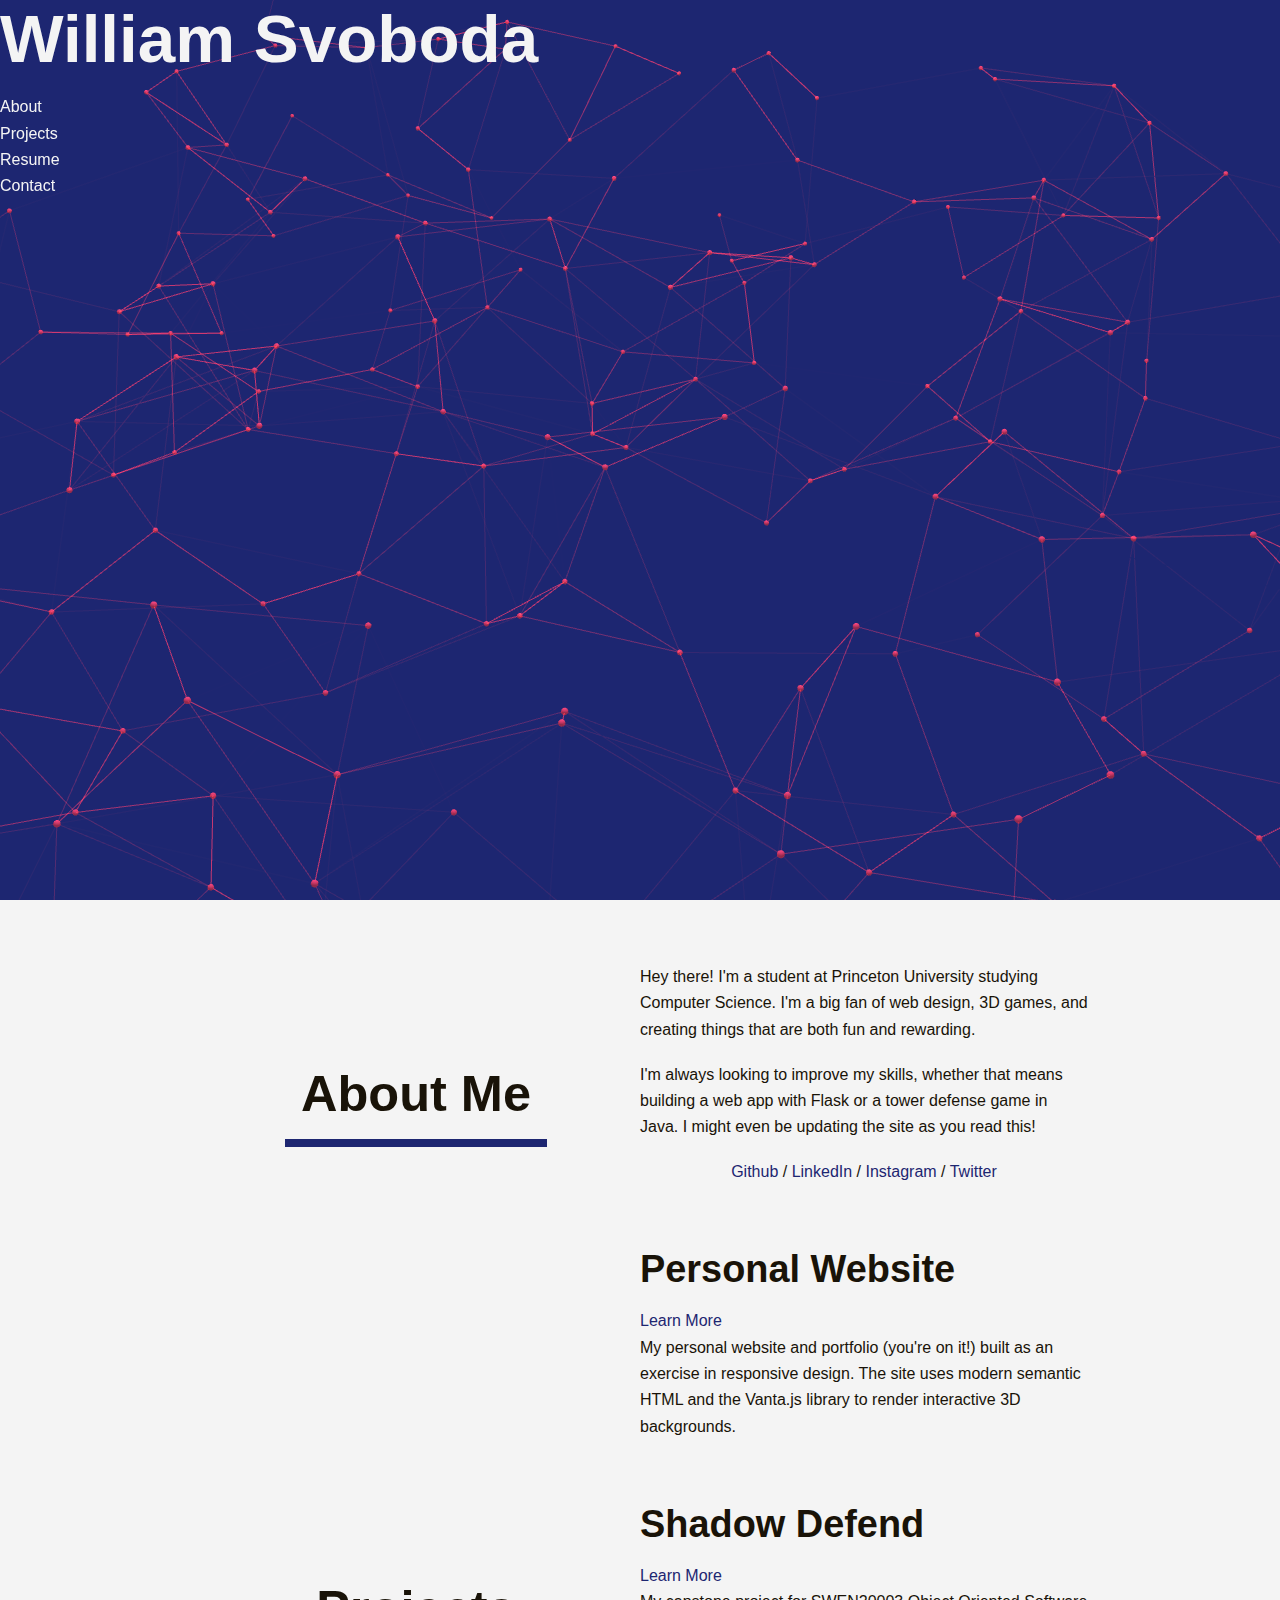
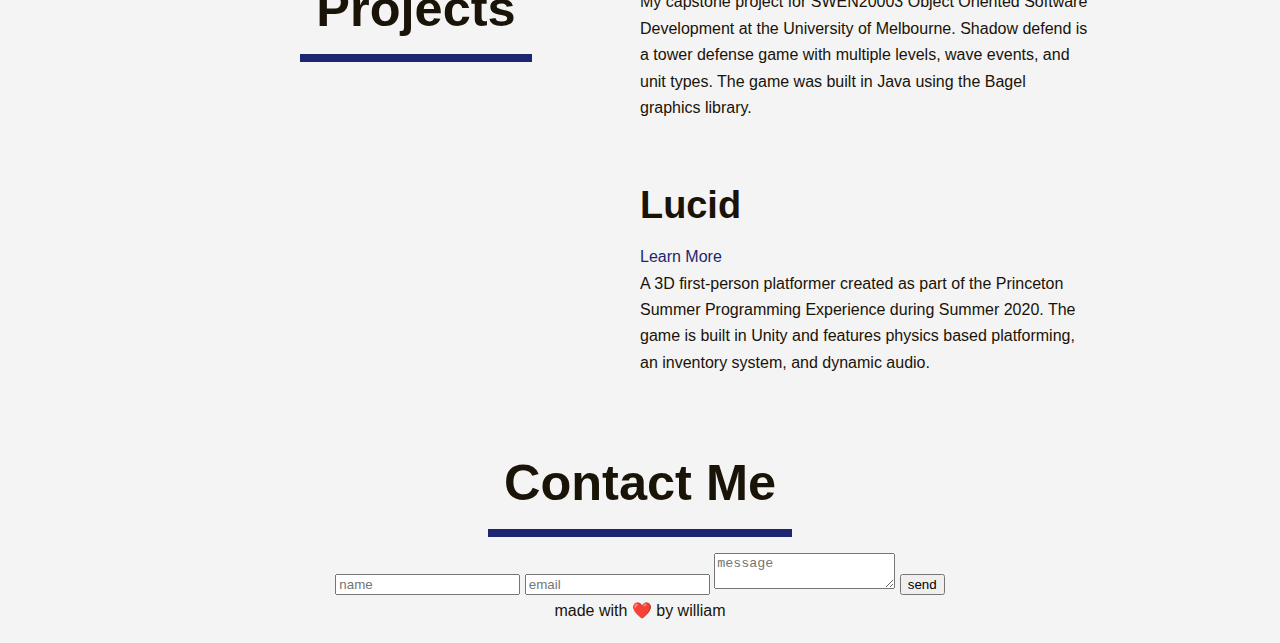
==== index.html @ 1ee28933 "Initial commit" ====
<!DOCTYPE html>
    <html lang="en">
    <head>
        <meta charset="UTF-8">
        <meta name="description" content="William Svoboda's personal website and portfolio">
        <meta name="keywords" content="Software Engineer, Resume, Portfolio, Programming, Development, Contact, Programmer">
        <meta name="author" content="William Svoboda">
        <meta name="viewport" content="width=device-width, initial-scale=1">
        <title>William Svoboda</title>
        <link rel="icon" href="data:image/svg+xml,<svg xmlns=%22http://www.w3.org/2000/svg%22 viewBox=%220 0 100 100%22><text y=%22.9em%22 font-size=%2290%22>🔥</text></svg>">
        <link rel="stylesheet" href="css/main.css">
    </head>
    <body>
        <header id="header">
            <h1>William Svoboda</h1>
            <nav>
                <ul>
                    <li><a href="#about">About</a></li>
                    <li><a href="#projects">Projects</a></li>
                    <li><a href="static/resume.pdf" target="_blank">Resume</a></li>
                    <li><a href="#contact">Contact</a></li>
                </ul>
            </nav>
        </header>
        <section class="content-container">
            <article id="about">
                <div class="row">
                    <div class="column">
                        <h2>About Me</h2>
                    </div>
                    <div class="column">
                        <p>
                            Hey there! I'm a student at Princeton University studying Computer Science.
                            I'm a big fan of web design, 3D games, and creating things that are both fun and rewarding.
                        </p>
                        <p>
                            I'm always looking to improve my skills, whether that means building a web app with Flask or a tower defense game in Java.
                            I might even be updating the site as you read this!
                        </p>
                        <p>
                            <a href="https://github.com/disstillwill" target="_blank">Github</a>
                            /
                            <a href="https://www.linkedin.com/in/williamsvoboda/" target="_blank">LinkedIn</a>
                            /
                            <a href="https://www.instagram.com/dis_still_will/" target="_blank">Instagram</a>
                            /
                            <a href="https://twitter.com/dis_still_will" target="_blank">Twitter</a>
                        </p>
                    </div>
                </div>
            </article>
            <article id="projects">
                <div class="row">
                    <div class="column">
                        <h2>Projects</h2>
                    </div>
                    <div class="column">
                        <section>
                            <h3>Personal Website</h3>
                            <a href="https://github.com/disstillwill/disstillwill.github.io">Learn More</a>
                            <p>
                                My personal website and portfolio (you're on it!) built as an exercise in responsive design.
                                The site uses modern semantic HTML and the Vanta.js library to render interactive 3D backgrounds.
                            </p>
                        </section>
                        <section>
                            <h3>Shadow Defend</h3>
                            <a href="https://github.com/disstillwill/SWEN20003-S1-2020-Project-2">Learn More</a>
                            <p>
                                My capstone project for SWEN20003 Object Oriented Software Development at the University of Melbourne.
                                Shadow defend is a tower defense game with multiple levels, wave events, and unit types.
                                The game was built in Java using the Bagel graphics library.
                            </p>
                        </section>
                        <section>
                            <h3>Lucid</h3>
                            <a href="https://github.com/disstillwill/Lucid">Learn More</a>
                            <p>
                                A 3D first-person platformer created as part of the Princeton Summer Programming Experience during Summer 2020.
                                The game is built in Unity and features physics based platforming, an inventory system, and dynamic audio.
                            </p>
                        </section>
                    </div>
                </div>
            </article>
            <article id="contact">
                <div class="form-container">
                    <h2>Contact Me</h2>
                    <form action="https://formspree.io/xgenbpjn" method="POST">
                        <input type="text" name="name" placeholder="name">
                        <input type="email" name="_replyto" placeholder="email">
                        <textarea name="message" placeholder="message"></textarea>
                        <button type="submit">send</button>
                    </form>
                </div>
            </article>
        </section>
        <footer>
            <p>made with ❤️ by <a class="maker-link" href="https://github.com/disstillwill" target="_blank">william</a></p>
        </footer>
        <script src="js/three.min.js"></script>
        <script src="js/vanta.net.min.js"></script>
        <script>
        VANTA.NET({
          el: "#header",
          mouseControls: true,
          touchControls: true,
          gyroControls: false,
          minHeight: 200.00,
          minWidth: 200.00,
          scale: 1.00,
          scaleMobile: 1.00,
          color: 0xc33764,
          backgroundColor: 0x1d2671
        })
        </script>
    </body>
</html>
---- css/main.css ----
/* http://meyerweb.com/eric/tools/css/reset/
   v2.0 | 20110126
   License: none (public domain)
*/

html, body, div, span, applet, object, iframe,
h1, h2, h3, h4, h5, h6, p, blockquote, pre,
a, abbr, acronym, address, big, cite, code,
del, dfn, em, img, ins, kbd, q, s, samp,
small, strike, strong, sub, sup, tt, var,
b, u, i, center,
dl, dt, dd, ol, ul, li,
fieldset, form, label, legend,
table, caption, tbody, tfoot, thead, tr, th, td,
article, aside, canvas, details, embed,
figure, figcaption, footer, header, hgroup,
menu, nav, output, ruby, section, summary,
time, mark, audio, video {
	margin: 0;
	padding: 0;
	border: 0;
	font-size: 100%;
	font: inherit;
	vertical-align: baseline;
}
/* HTML5 display-role reset for older browsers */
article, aside, details, figcaption, figure,
footer, header, hgroup, menu, nav, section {
	display: block;
}
body {
	line-height: 1;
}
ol, ul {
	list-style: none;
}
blockquote, q {
	quotes: none;
}
blockquote:before, blockquote:after,
q:before, q:after {
	content: '';
	content: none;
}
table {
	border-collapse: collapse;
	border-spacing: 0;
}

* {
    box-sizing: border-box;
}

:root {
    --red-color: #C33764;
    --blue-color: #1D2671;
    --black-color: #191308;
    --white-color: #F4F4F4;
}

@import url('https://fonts.googleapis.com/css?family=Lato:700|Poppins:400');

html, body {
    width: 100%;
    height: 100%;
    font-size: 100%;
}

body {
  background-color: var(--white-color);
  font-family: 'Poppins', sans-serif;
  font-weight: 400;
  line-height: 1.65;
  color: var(--black-color);
}

p {margin-bottom: 1.15rem;}

h1, h2, h3, h4, h5 {
  margin: 2.75rem 0 1.05rem;
  font-family: 'Lato', sans-serif;
  font-weight: 700;
  line-height: 1.15;
}

h1 {
  margin-top: 0;
  font-size: 4.209rem;
}

h2 {font-size: 3.157rem;}

h3 {font-size: 2.369rem;}

h4 {font-size: 1.777rem;}

h5 {font-size: 1.333rem;}

small, .text_small {font-size: 0.75rem;}

a {
    text-decoration: none;
    color: var(--blue-color);
}

a:focus,
a:hover {
    text-decoration: underline;
}

header {
    height: 100vh;
    background-color: var(--blue-color);
    color: var(--white-color);
}

nav ul li a {
    color: var(--white-color);
}

footer,
footer a {
    color: var(--black-color);
}

.content-container {
    margin: auto;
    margin-top: 4rem;
    max-width: 56rem;
}

.row {
  display: flex;
  flex-direction: row;
  flex-wrap: wrap;
  width: 100%;
}

.column,
.form-container,
footer {
  display: flex;
  flex-direction: column;
  flex-basis: 100%;
  flex: 1;
  align-items: center;
  justify-content: center;
}

h2 {
    border-bottom: 0.5rem solid var(--blue-color);
    padding: 1rem;
}

@media (max-width: 64rem) {
    .row {
        flex-direction: column;
    }
    .column {
        align-items: start;
        justify-content: start;
    }
    h2 {
        border: none;
        padding: 0;
    }
}
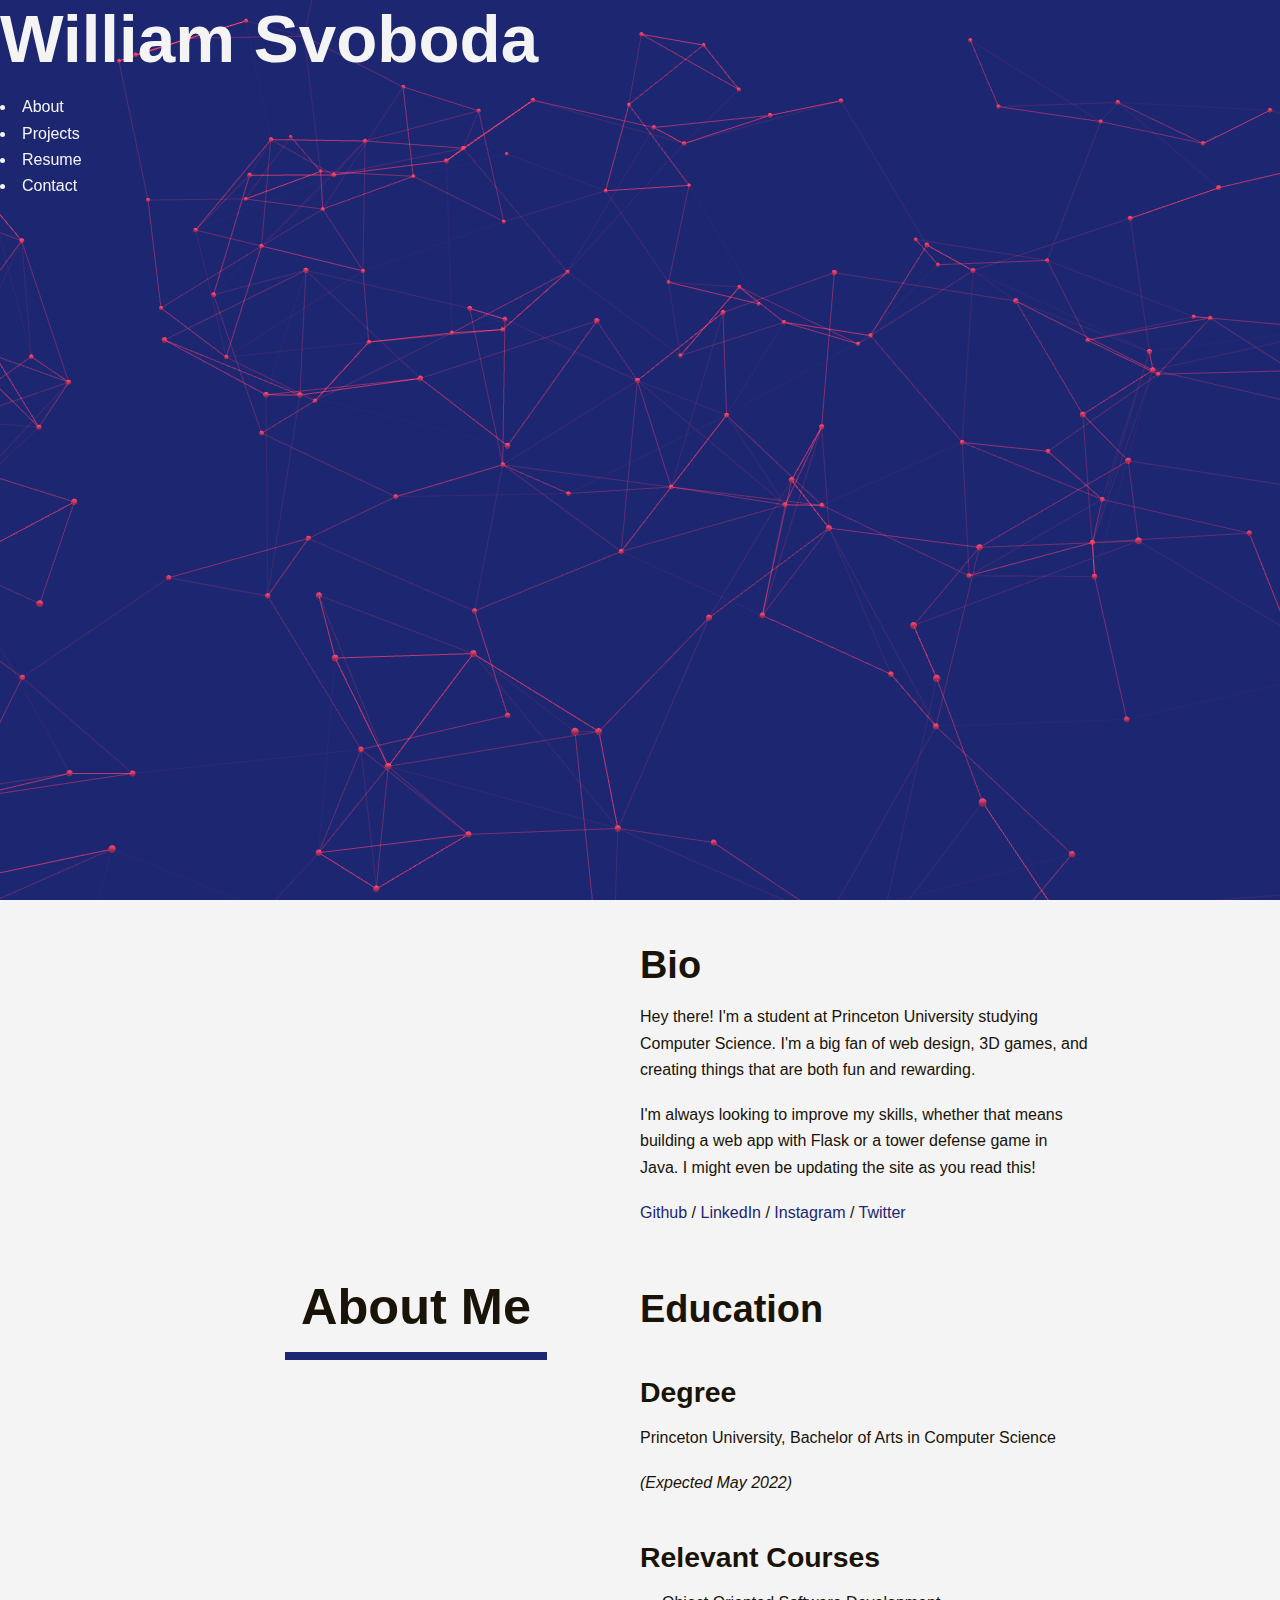
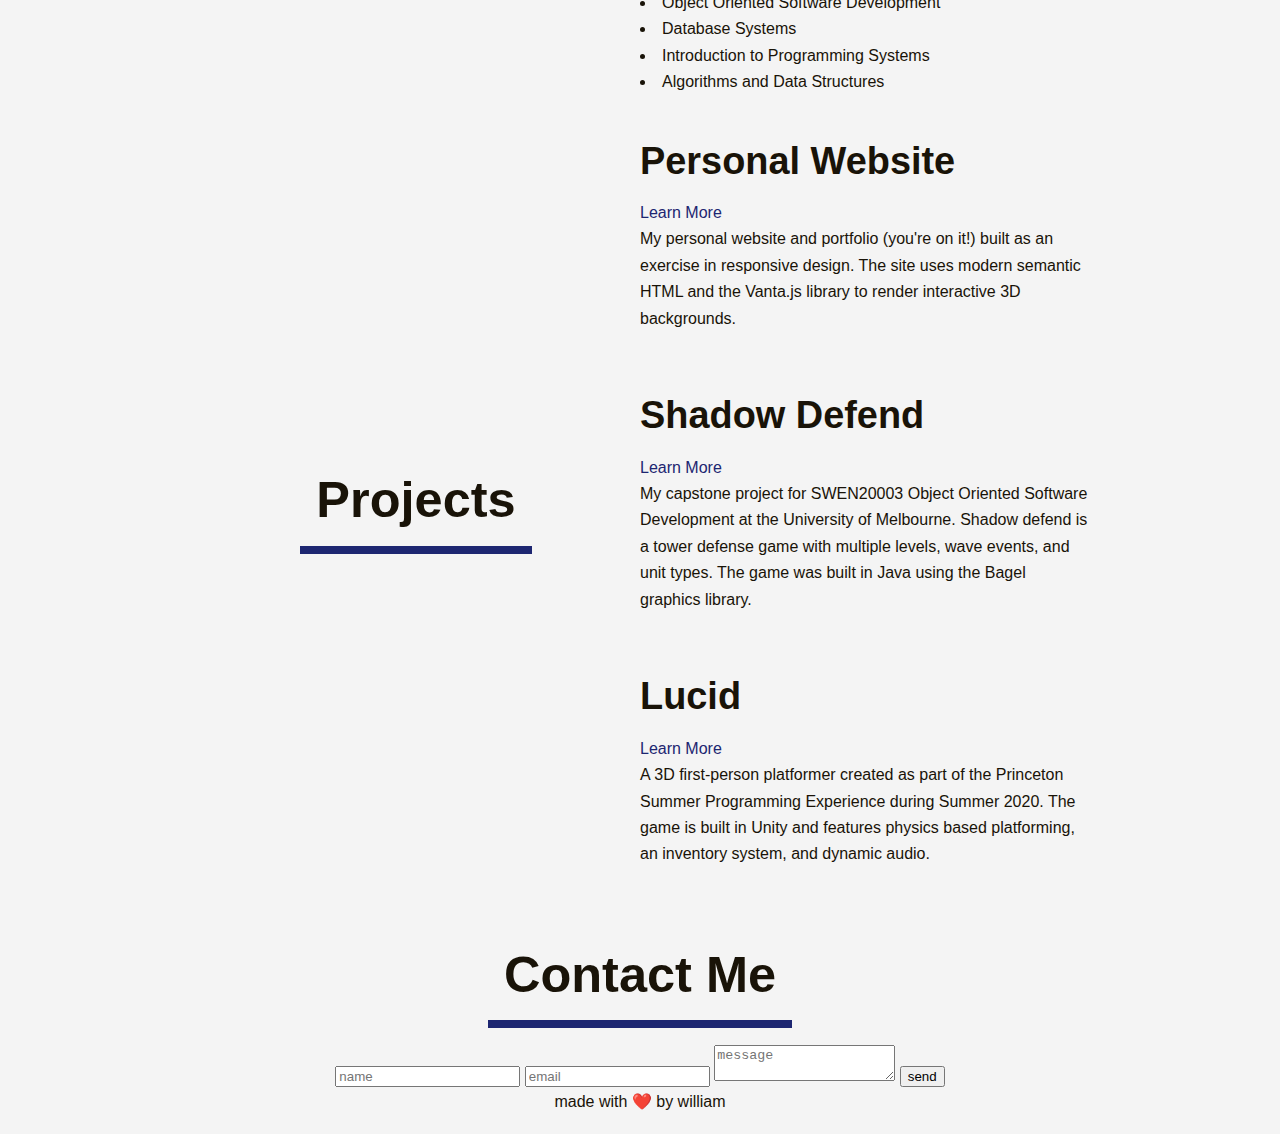
==== commit fb5019df: "Add sections to About Me" ====
--- a/index.html
+++ b/index.html
@@ -29,23 +29,41 @@
                         <h2>About Me</h2>
                     </div>
                     <div class="column">
-                        <p>
-                            Hey there! I'm a student at Princeton University studying Computer Science.
-                            I'm a big fan of web design, 3D games, and creating things that are both fun and rewarding.
-                        </p>
-                        <p>
-                            I'm always looking to improve my skills, whether that means building a web app with Flask or a tower defense game in Java.
-                            I might even be updating the site as you read this!
-                        </p>
-                        <p>
-                            <a href="https://github.com/disstillwill" target="_blank">Github</a>
-                            /
-                            <a href="https://www.linkedin.com/in/williamsvoboda/" target="_blank">LinkedIn</a>
-                            /
-                            <a href="https://www.instagram.com/dis_still_will/" target="_blank">Instagram</a>
-                            /
-                            <a href="https://twitter.com/dis_still_will" target="_blank">Twitter</a>
-                        </p>
+                        <section>
+                            <h3>Bio</h3>
+                            <p>
+                                Hey there! I'm a student at Princeton University studying Computer Science.
+                                I'm a big fan of web design, 3D games, and creating things that are both fun and rewarding.
+                            </p>
+                            <p>
+                                I'm always looking to improve my skills, whether that means building a web app with Flask or a tower defense game in Java.
+                                I might even be updating the site as you read this!
+                            </p>
+                            <p>
+                                <a href="https://github.com/disstillwill" target="_blank">Github</a>
+                                /
+                                <a href="https://www.linkedin.com/in/williamsvoboda/" target="_blank">LinkedIn</a>
+                                /
+                                <a href="https://www.instagram.com/dis_still_will/" target="_blank">Instagram</a>
+                                /
+                                <a href="https://twitter.com/dis_still_will" target="_blank">Twitter</a>
+                            </p>
+                        </section>
+                        <section>
+                            <h3>Education</h3>
+                            <h4>Degree</h4>
+                            <p>
+                                Princeton University, Bachelor of Arts in Computer Science
+                            </p>
+                            <i>(Expected May 2022)</i>
+                            <h4>Relevant Courses</h4>
+                            <ul>
+                                <li>Object Oriented Software Development</li>
+                                <li>Database Systems</li>
+                                <li>Introduction to Programming Systems</li>
+                                <li>Algorithms and Data Structures</li>
+                            </ul>
+                        </section>
                     </div>
                 </div>
             </article>
--- a/css/main.css
+++ b/css/main.css
@@ -76,6 +76,10 @@
 
 p {margin-bottom: 1.15rem;}
 
+i {
+    font-style: italic;
+}
+
 h1, h2, h3, h4, h5 {
   margin: 2.75rem 0 1.05rem;
   font-family: 'Lato', sans-serif;
@@ -125,7 +129,6 @@
 
 .content-container {
     margin: auto;
-    margin-top: 4rem;
     max-width: 56rem;
 }
 
@@ -152,6 +155,15 @@
     padding: 1rem;
 }
 
+article section {
+    width: 100%;
+}
+
+ul li {
+    list-style: disc;
+    list-style-position: inside;
+}
+
 @media (max-width: 64rem) {
     .row {
         flex-direction: column;
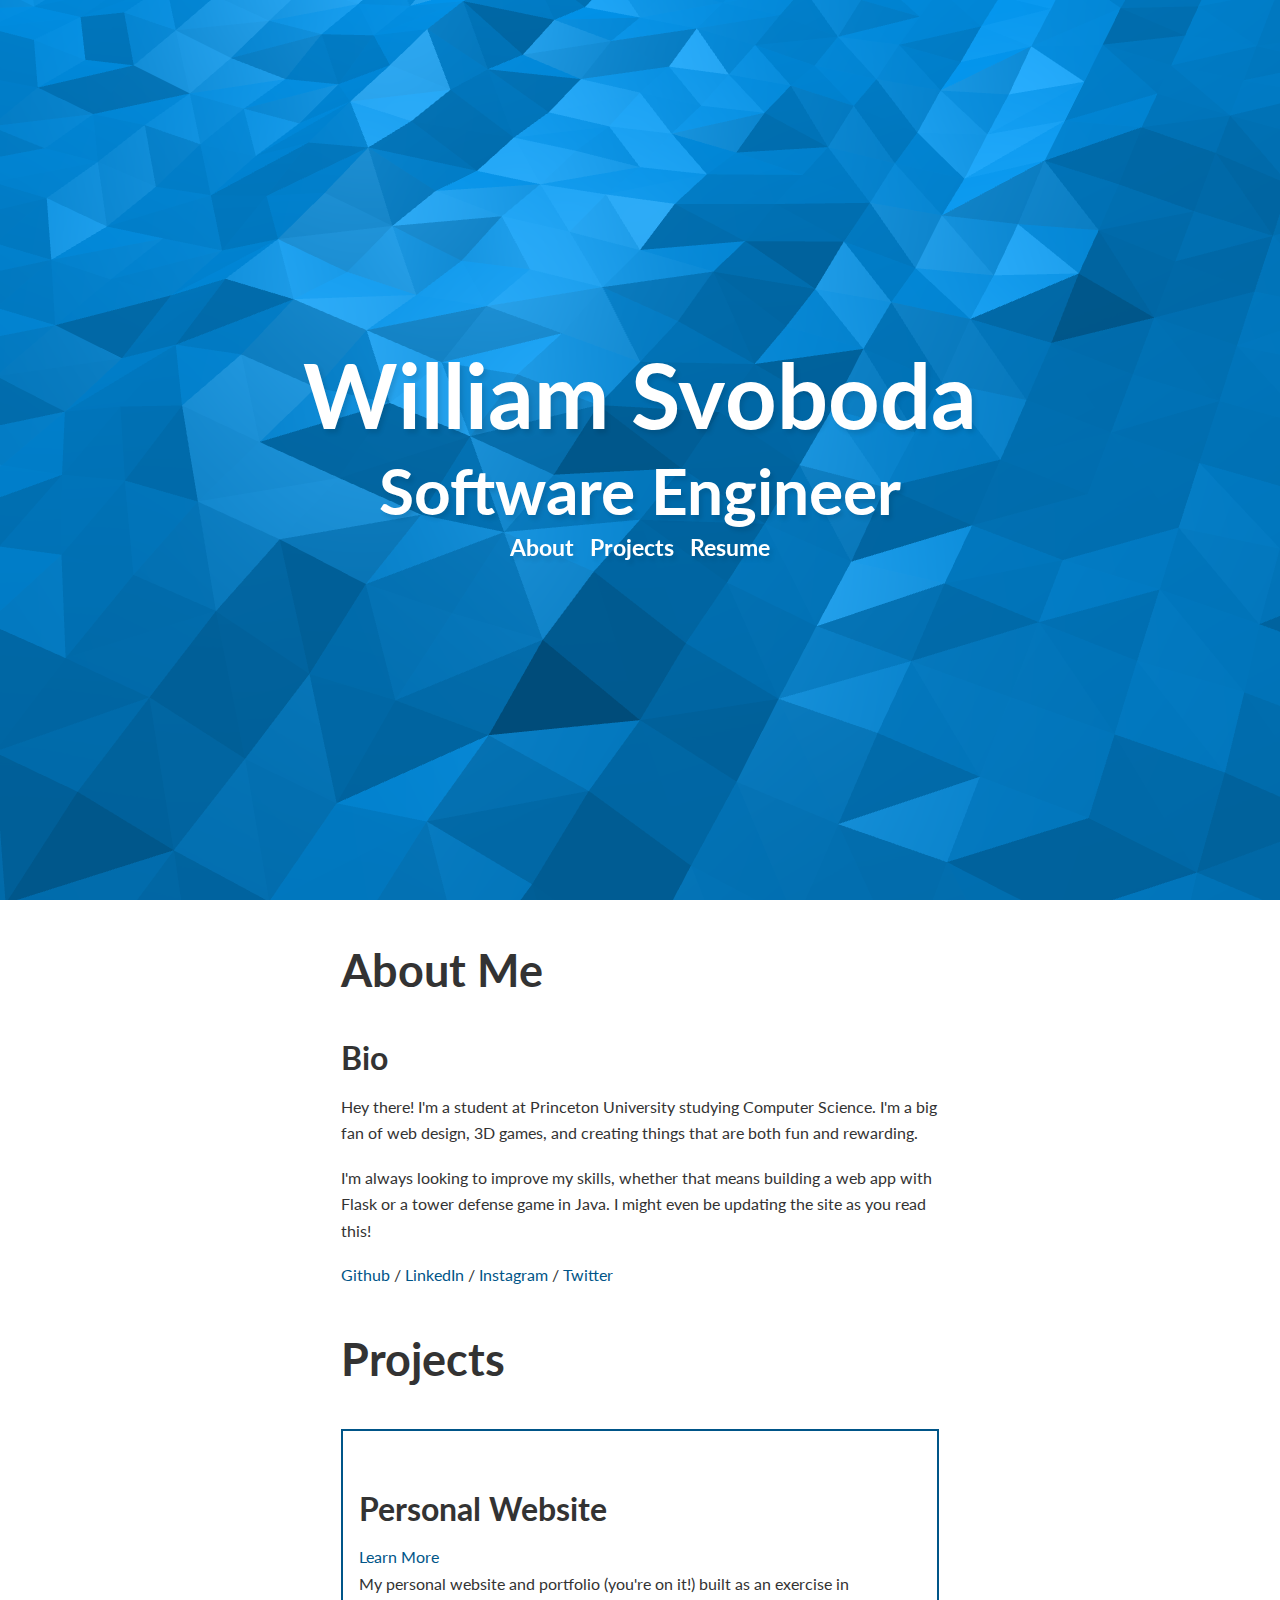
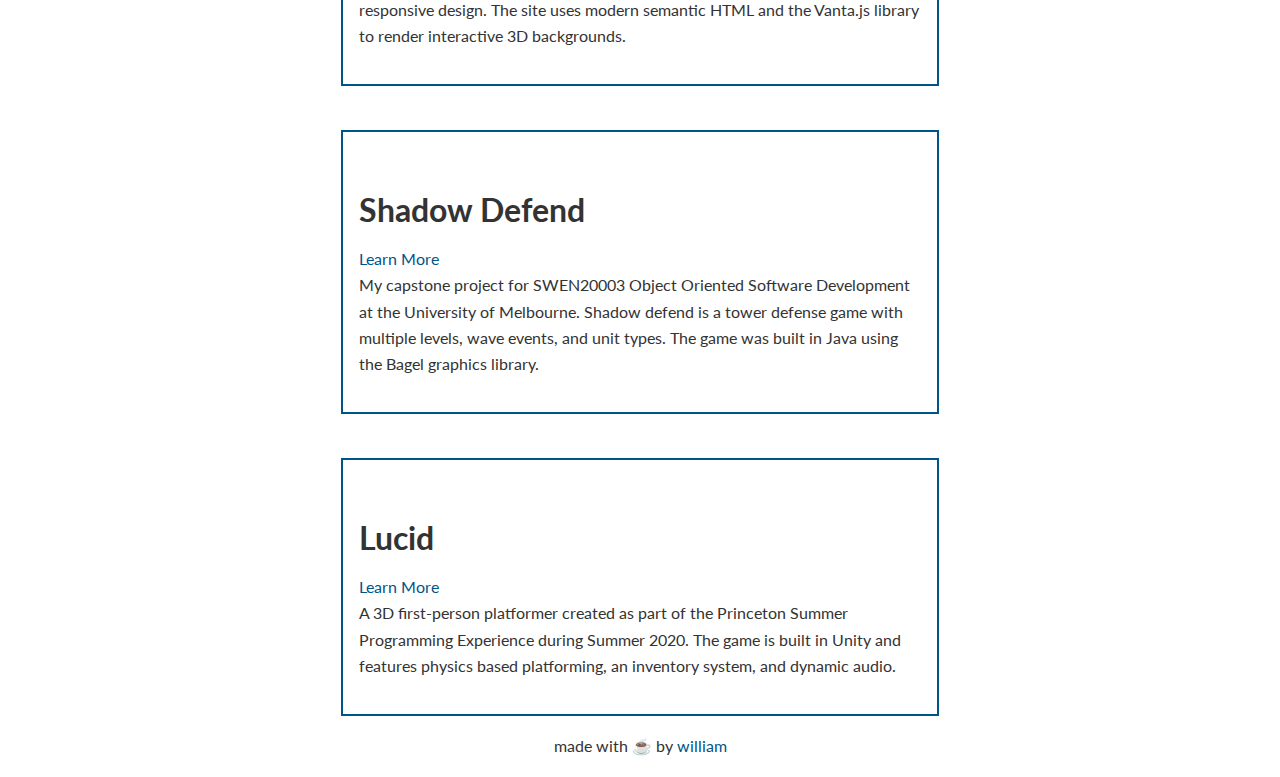
==== commit f01d8588: "Revamp design" ====
--- a/index.html
+++ b/index.html
@@ -8,118 +8,84 @@
         <meta name="viewport" content="width=device-width, initial-scale=1">
         <title>William Svoboda</title>
         <link rel="icon" href="data:image/svg+xml,<svg xmlns=%22http://www.w3.org/2000/svg%22 viewBox=%220 0 100 100%22><text y=%22.9em%22 font-size=%2290%22>🔥</text></svg>">
+        <link rel="stylesheet" href="css/reset.css">
         <link rel="stylesheet" href="css/main.css">
+        <link href="https://fonts.googleapis.com/css2?family=Lato:wght@400;700&display=swap" rel="stylesheet">
     </head>
     <body>
         <header id="header">
             <h1>William Svoboda</h1>
+            <h2>Software Engineer</h2>
             <nav>
                 <ul>
                     <li><a href="#about">About</a></li>
                     <li><a href="#projects">Projects</a></li>
                     <li><a href="static/resume.pdf" target="_blank">Resume</a></li>
-                    <li><a href="#contact">Contact</a></li>
                 </ul>
             </nav>
         </header>
-        <section class="content-container">
-            <article id="about">
-                <div class="row">
-                    <div class="column">
-                        <h2>About Me</h2>
-                    </div>
-                    <div class="column">
-                        <section>
-                            <h3>Bio</h3>
-                            <p>
-                                Hey there! I'm a student at Princeton University studying Computer Science.
-                                I'm a big fan of web design, 3D games, and creating things that are both fun and rewarding.
-                            </p>
-                            <p>
-                                I'm always looking to improve my skills, whether that means building a web app with Flask or a tower defense game in Java.
-                                I might even be updating the site as you read this!
-                            </p>
-                            <p>
-                                <a href="https://github.com/disstillwill" target="_blank">Github</a>
-                                /
-                                <a href="https://www.linkedin.com/in/williamsvoboda/" target="_blank">LinkedIn</a>
-                                /
-                                <a href="https://www.instagram.com/dis_still_will/" target="_blank">Instagram</a>
-                                /
-                                <a href="https://twitter.com/dis_still_will" target="_blank">Twitter</a>
-                            </p>
-                        </section>
-                        <section>
-                            <h3>Education</h3>
-                            <h4>Degree</h4>
-                            <p>
-                                Princeton University, Bachelor of Arts in Computer Science
-                            </p>
-                            <i>(Expected May 2022)</i>
-                            <h4>Relevant Courses</h4>
-                            <ul>
-                                <li>Object Oriented Software Development</li>
-                                <li>Database Systems</li>
-                                <li>Introduction to Programming Systems</li>
-                                <li>Algorithms and Data Structures</li>
-                            </ul>
-                        </section>
-                    </div>
-                </div>
-            </article>
-            <article id="projects">
-                <div class="row">
-                    <div class="column">
-                        <h2>Projects</h2>
-                    </div>
-                    <div class="column">
-                        <section>
-                            <h3>Personal Website</h3>
-                            <a href="https://github.com/disstillwill/disstillwill.github.io">Learn More</a>
-                            <p>
-                                My personal website and portfolio (you're on it!) built as an exercise in responsive design.
-                                The site uses modern semantic HTML and the Vanta.js library to render interactive 3D backgrounds.
-                            </p>
-                        </section>
-                        <section>
-                            <h3>Shadow Defend</h3>
-                            <a href="https://github.com/disstillwill/SWEN20003-S1-2020-Project-2">Learn More</a>
-                            <p>
-                                My capstone project for SWEN20003 Object Oriented Software Development at the University of Melbourne.
-                                Shadow defend is a tower defense game with multiple levels, wave events, and unit types.
-                                The game was built in Java using the Bagel graphics library.
-                            </p>
-                        </section>
-                        <section>
-                            <h3>Lucid</h3>
-                            <a href="https://github.com/disstillwill/Lucid">Learn More</a>
-                            <p>
-                                A 3D first-person platformer created as part of the Princeton Summer Programming Experience during Summer 2020.
-                                The game is built in Unity and features physics based platforming, an inventory system, and dynamic audio.
-                            </p>
-                        </section>
-                    </div>
-                </div>
-            </article>
-            <article id="contact">
-                <div class="form-container">
-                    <h2>Contact Me</h2>
-                    <form action="https://formspree.io/xgenbpjn" method="POST">
-                        <input type="text" name="name" placeholder="name">
-                        <input type="email" name="_replyto" placeholder="email">
-                        <textarea name="message" placeholder="message"></textarea>
-                        <button type="submit">send</button>
-                    </form>
-                </div>
-            </article>
-        </section>
+        <article>
+            <section id="about">
+                <h3>About Me</h3>
+                <section>
+                    <h4>Bio</h4>
+                    <p>
+                        Hey there! I'm a student at Princeton University studying Computer Science.
+                        I'm a big fan of web design, 3D games, and creating things that are both fun and rewarding.
+                    </p>
+                    <p>
+                        I'm always looking to improve my skills, whether that means building a web app with Flask or a tower defense game in Java.
+                        I might even be updating the site as you read this!
+                    </p>
+                    <p>
+                        <ul>
+                            <a href="https://github.com/disstillwill" target="_blank">Github</a>
+                            /
+                            <a href="https://www.linkedin.com/in/williamsvoboda/" target="_blank">LinkedIn</a>
+                            /
+                            <a href="https://www.instagram.com/dis_still_will/" target="_blank">Instagram</a>
+                            /
+                            <a href="https://twitter.com/dis_still_will" target="_blank">Twitter</a>
+                        </ul>
+                    </p>
+                </section>
+            </section>
+            <section id="projects">
+                <h3>Projects</h3>
+                <section class="card">
+                    <h4>Personal Website</h4>
+                    <a href="https://github.com/disstillwill/disstillwill.github.io">Learn More</a>
+                    <p>
+                        My personal website and portfolio (you're on it!) built as an exercise in responsive design.
+                        The site uses modern semantic HTML and the Vanta.js library to render interactive 3D backgrounds.
+                    </p>
+                </section>
+                <section class="card">
+                    <h4>Shadow Defend</h4>
+                    <a href="https://github.com/disstillwill/SWEN20003-S1-2020-Project-2">Learn More</a>
+                    <p>
+                        My capstone project for SWEN20003 Object Oriented Software Development at the University of Melbourne.
+                        Shadow defend is a tower defense game with multiple levels, wave events, and unit types.
+                        The game was built in Java using the Bagel graphics library.
+                    </p>
+                </section>
+                <section class="card">
+                    <h4>Lucid</h4>
+                    <a href="https://github.com/disstillwill/Lucid">Learn More</a>
+                    <p>
+                        A 3D first-person platformer created as part of the Princeton Summer Programming Experience during Summer 2020.
+                        The game is built in Unity and features physics based platforming, an inventory system, and dynamic audio.
+                    </p>
+                </section>
+            </section>
+        </article>
         <footer>
-            <p>made with ❤️ by <a class="maker-link" href="https://github.com/disstillwill" target="_blank">william</a></p>
+            <p>made with ☕️ by <a class="maker-link" href="https://github.com/disstillwill" target="_blank">william</a></p>
         </footer>
         <script src="js/three.min.js"></script>
-        <script src="js/vanta.net.min.js"></script>
+        <script src="js/vanta.waves.min.js"></script>
         <script>
-        VANTA.NET({
+        VANTA.WAVES({
           el: "#header",
           mouseControls: true,
           touchControls: true,
@@ -127,9 +93,7 @@
           minHeight: 200.00,
           minWidth: 200.00,
           scale: 1.00,
-          scaleMobile: 1.00,
-          color: 0xc33764,
-          backgroundColor: 0x1d2671
+          scaleMobile: 1.00
         })
         </script>
     </body>
--- a/css/main.css
+++ b/css/main.css
@@ -1,86 +1,27 @@
-/* http://meyerweb.com/eric/tools/css/reset/
-   v2.0 | 20110126
-   License: none (public domain)
-*/
-
-html, body, div, span, applet, object, iframe,
-h1, h2, h3, h4, h5, h6, p, blockquote, pre,
-a, abbr, acronym, address, big, cite, code,
-del, dfn, em, img, ins, kbd, q, s, samp,
-small, strike, strong, sub, sup, tt, var,
-b, u, i, center,
-dl, dt, dd, ol, ul, li,
-fieldset, form, label, legend,
-table, caption, tbody, tfoot, thead, tr, th, td,
-article, aside, canvas, details, embed,
-figure, figcaption, footer, header, hgroup,
-menu, nav, output, ruby, section, summary,
-time, mark, audio, video {
-	margin: 0;
-	padding: 0;
-	border: 0;
-	font-size: 100%;
-	font: inherit;
-	vertical-align: baseline;
-}
-/* HTML5 display-role reset for older browsers */
-article, aside, details, figcaption, figure,
-footer, header, hgroup, menu, nav, section {
-	display: block;
-}
-body {
-	line-height: 1;
-}
-ol, ul {
-	list-style: none;
-}
-blockquote, q {
-	quotes: none;
-}
-blockquote:before, blockquote:after,
-q:before, q:after {
-	content: '';
-	content: none;
-}
-table {
-	border-collapse: collapse;
-	border-spacing: 0;
-}
-
 * {
     box-sizing: border-box;
 }
 
 :root {
     --red-color: #C33764;
-    --blue-color: #1D2671;
+    --blue-color: #005588;
     --black-color: #191308;
     --white-color: #F4F4F4;
 }
 
-@import url('https://fonts.googleapis.com/css?family=Lato:700|Poppins:400');
-
-html, body {
-    width: 100%;
-    height: 100%;
-    font-size: 100%;
-}
+html {font-size: 100%;} /*16px*/
 
 body {
-  background-color: var(--white-color);
-  font-family: 'Poppins', sans-serif;
+  background-color: white;
   font-weight: 400;
+  font-family: 'Lato', sans-serif;
   line-height: 1.65;
-  color: var(--black-color);
+  color: #333;
 }
 
 p {margin-bottom: 1.15rem;}
 
-i {
-    font-style: italic;
-}
-
-h1, h2, h3, h4, h5 {
+h1, h2, h3, h4, h5, nav {
   margin: 2.75rem 0 1.05rem;
   font-family: 'Lato', sans-serif;
   font-weight: 700;
@@ -89,22 +30,55 @@
 
 h1 {
   margin-top: 0;
-  font-size: 4.209rem;
+  font-size: 1.802em;
 }
 
-h2 {font-size: 3.157rem;}
+h2 {font-size: 1.602em;}
 
-h3 {font-size: 2.369rem;}
+h3 {font-size: 1.424em;}
 
-h4 {font-size: 1.777rem;}
+h4 {font-size: 1.266em;}
 
-h5 {font-size: 1.333rem;}
+h5, nav {font-size: 1.125em;}
 
-small, .text_small {font-size: 0.75rem;}
+small, .text_small {font-size: 0.889em;}
+
+header {
+    height: 100vh;
+    background-color: #005588;
+    display: flex;
+    flex-direction: column;
+    align-items: center;
+    justify-content: center;
+}
+
+header h1, h2, nav {
+    color: white;
+    padding-right: 1rem;
+    padding-left: 1rem;
+    text-align: center;
+    margin: 0.3437rem 0 0.1312rem;
+    text-shadow: 3px 4px 4px rgba(0,0,0,0.1);
+}
+
+nav ul {
+    display: flex;
+    flex-flow: row wrap;
+    justify-content: center;
+}
+
+nav ul li {
+    padding: 0 0.5rem 0 0.5rem;
+    margin: 0;
+}
+
+nav a {
+    color: white;
+}
 
 a {
     text-decoration: none;
-    color: var(--blue-color);
+    color: #005588;
 }
 
 a:focus,
@@ -112,68 +86,57 @@
     text-decoration: underline;
 }
 
-header {
-    height: 100vh;
-    background-color: var(--blue-color);
-    color: var(--white-color);
+article {
+    padding-right: 1rem;
+    padding-left: 1rem;
+    max-width: 70ch;
+    margin-right: auto;
+    margin-left: auto;
 }
 
-nav ul li a {
-    color: var(--white-color);
+.card {
+    border: 2px solid #005588;
+    margin: 2.75rem 0 1.05rem;
+    padding: 1rem;
+    transition: box-shadow .3s;
 }
 
-footer,
-footer a {
-    color: var(--black-color);
+.card:hover {
+    box-shadow: 0 0 11px rgba(0,0,0,0.3);
 }
 
-.content-container {
-    margin: auto;
-    max-width: 56rem;
+footer p {
+    text-align: center;
 }
 
-.row {
-  display: flex;
-  flex-direction: row;
-  flex-wrap: wrap;
-  width: 100%;
+@media (min-width: 450px) {
+    h1 {
+      font-size: 3.052em;
+    }
+
+    h2 {font-size: 2.441em;}
+
+    h3 {font-size: 1.953em;}
+
+    h4 {font-size: 1.563em;}
+
+    h5, nav {font-size: 1.25em;}
+
+    small, .text_small {font-size: 0.8em;}
 }
 
-.column,
-.form-container,
-footer {
-  display: flex;
-  flex-direction: column;
-  flex-basis: 100%;
-  flex: 1;
-  align-items: center;
-  justify-content: center;
-}
+@media (min-width: 800px) {
+    h1 {
+      font-size: 5.653em;
+    }
 
-h2 {
-    border-bottom: 0.5rem solid var(--blue-color);
-    padding: 1rem;
-}
+    h2 {font-size: 3.998em;}
 
-article section {
-    width: 100%;
-}
+    h3 {font-size: 2.827em;}
 
-ul li {
-    list-style: disc;
-    list-style-position: inside;
-}
+    h4 {font-size: 1.999em;}
 
-@media (max-width: 64rem) {
-    .row {
-        flex-direction: column;
-    }
-    .column {
-        align-items: start;
-        justify-content: start;
-    }
-    h2 {
-        border: none;
-        padding: 0;
-    }
+    h5 , nav {font-size: 1.414em;}
+
+    small, .text_small {font-size: 0.707em;}
 }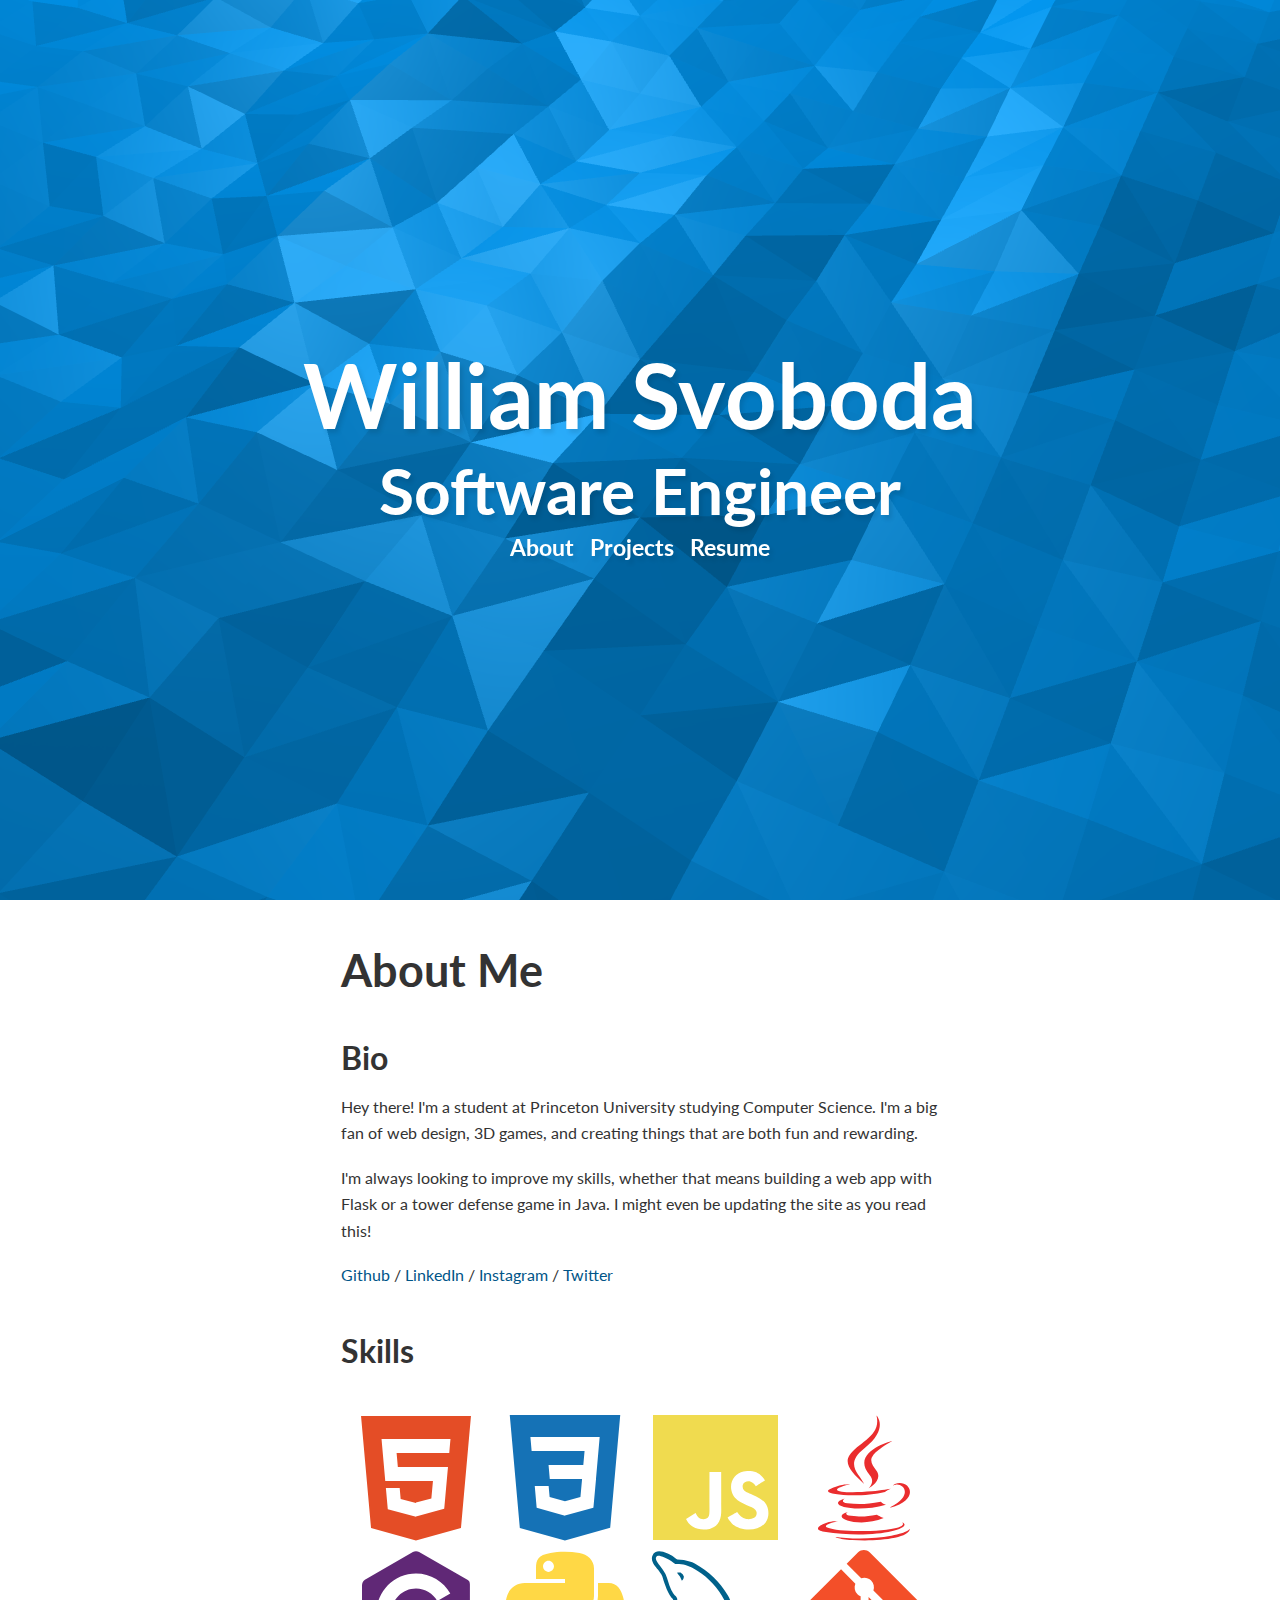
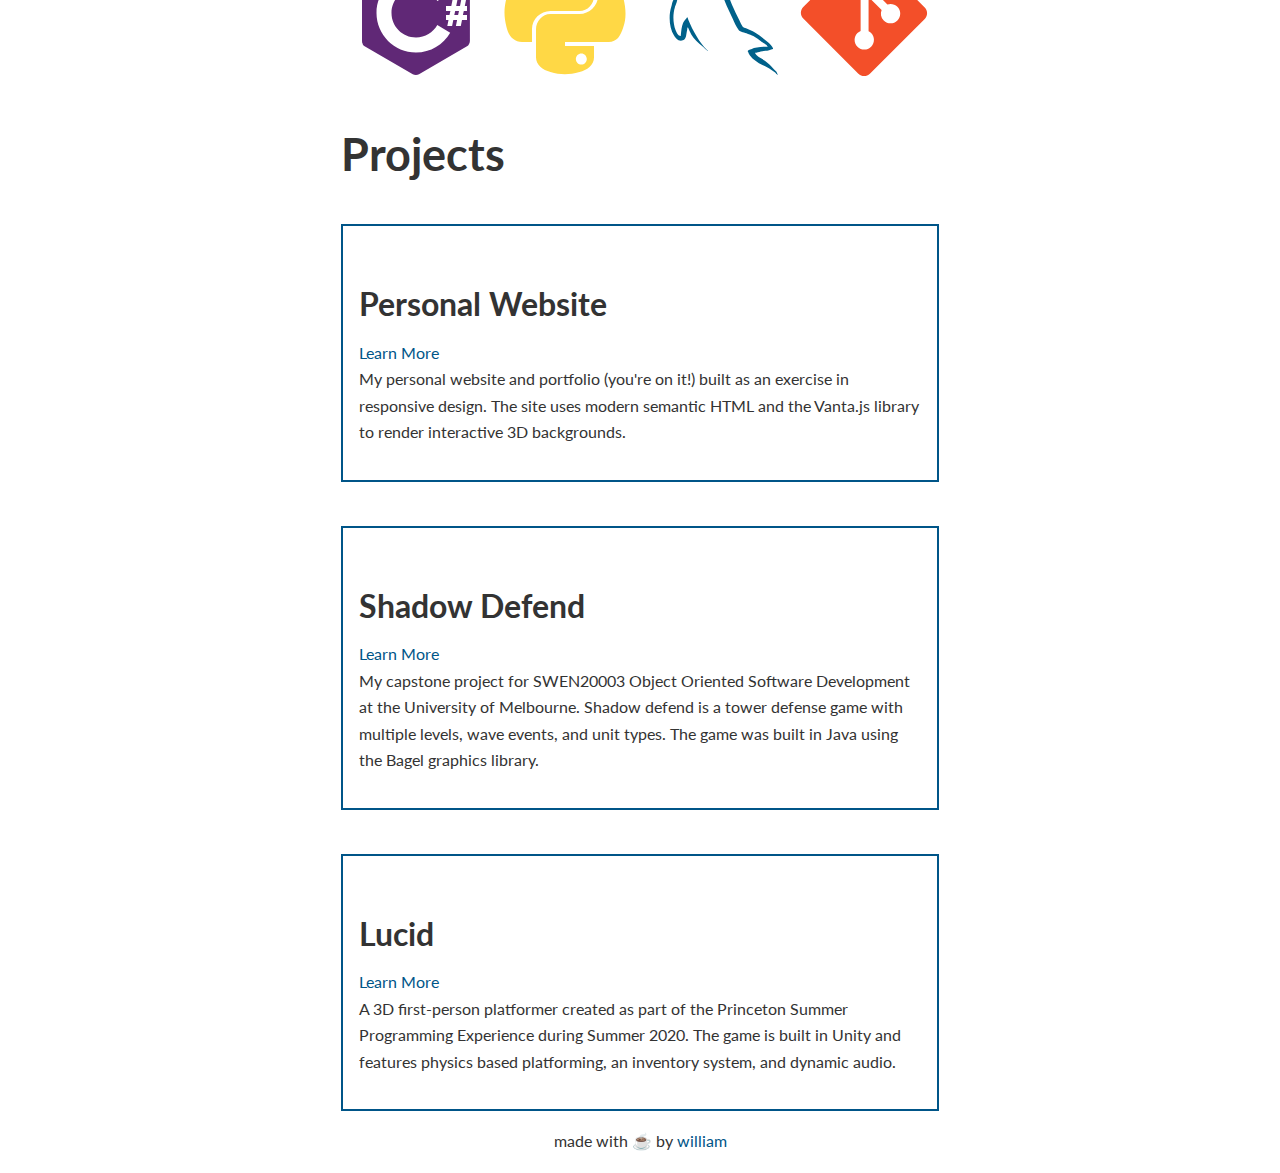
==== commit 6800954f: "Add skill icons" ====
--- a/index.html
+++ b/index.html
@@ -38,16 +38,59 @@
                         I might even be updating the site as you read this!
                     </p>
                     <p>
-                        <ul>
-                            <a href="https://github.com/disstillwill" target="_blank">Github</a>
-                            /
-                            <a href="https://www.linkedin.com/in/williamsvoboda/" target="_blank">LinkedIn</a>
-                            /
-                            <a href="https://www.instagram.com/dis_still_will/" target="_blank">Instagram</a>
-                            /
-                            <a href="https://twitter.com/dis_still_will" target="_blank">Twitter</a>
-                        </ul>
+                        <a href="https://github.com/disstillwill" target="_blank">Github</a>
+                        /
+                        <a href="https://www.linkedin.com/in/williamsvoboda/" target="_blank">LinkedIn</a>
+                        /
+                        <a href="https://www.instagram.com/dis_still_will/" target="_blank">Instagram</a>
+                        /
+                        <a href="https://twitter.com/dis_still_will" target="_blank">Twitter</a>
                     </p>
+                </section>
+                <section>
+                    <h4>Skills</h4>
+                    <ul class="svg-list">
+                        <li>
+                            <svg viewBox="0 0 128 128">
+                                <path fill="#E44D26" d="M9.032 2l10.005 112.093 44.896 12.401 45.02-12.387 10.015-112.107h-109.936zm89.126 26.539l-.627 7.172-.276 3.289h-52.665000000000006l1.257 14h50.156000000000006l-.336 3.471-3.233 36.119-.238 2.27-28.196 7.749v.002l-.034.018-28.177-7.423-1.913-21.206h13.815000000000001l.979 10.919 15.287 4.081h.043v-.546l15.355-3.875 1.604-17.579h-47.698l-3.383-38.117-.329-3.883h68.939l-.33 3.539z"></path>
+                            </svg>
+                        </li>
+                        <li>
+                            <svg viewBox="0 0 128 128">
+                                <path fill="#1572B6" d="M8.76 1l10.055 112.883 45.118 12.58 45.244-12.626 10.063-112.837h-110.48zm89.591 25.862l-3.347 37.605.01.203-.014.467v-.004l-2.378 26.294-.262 2.336-28.36 7.844v.001l-.022.019-28.311-7.888-1.917-21.739h13.883l.985 11.054 15.386 4.17-.004.008v-.002l15.443-4.229 1.632-18.001h-32.282999999999994l-.277-3.043-.631-7.129-.331-3.828h34.748999999999995l1.264-14h-52.926l-.277-3.041-.63-7.131-.332-3.828h69.281l-.331 3.862z"></path>
+                            </svg>
+                        </li>
+                        <li>
+                            <svg viewBox="0 0 128 128">
+                                <path fill="#F0DB4F" d="M2 1v125h125v-125h-125zm66.119 106.513c-1.845 3.749-5.367 6.212-9.448 7.401-6.271 1.44-12.269.619-16.731-2.059-2.986-1.832-5.318-4.652-6.901-7.901l9.52-5.83c.083.035.333.487.667 1.071 1.214 2.034 2.261 3.474 4.319 4.485 2.022.69 6.461 1.131 8.175-2.427 1.047-1.81.714-7.628.714-14.065-.001-10.115.046-20.188.046-30.188h11.709c0 11 .06 21.418 0 32.152.025 6.58.596 12.446-2.07 17.361zm48.574-3.308c-4.07 13.922-26.762 14.374-35.83 5.176-1.916-2.165-3.117-3.296-4.26-5.795 4.819-2.772 4.819-2.772 9.508-5.485 2.547 3.915 4.902 6.068 9.139 6.949 5.748.702 11.531-1.273 10.234-7.378-1.333-4.986-11.77-6.199-18.873-11.531-7.211-4.843-8.901-16.611-2.975-23.335 1.975-2.487 5.343-4.343 8.877-5.235l3.688-.477c7.081-.143 11.507 1.727 14.756 5.355.904.916 1.642 1.904 3.022 4.045-3.772 2.404-3.76 2.381-9.163 5.879-1.154-2.486-3.069-4.046-5.093-4.724-3.142-.952-7.104.083-7.926 3.403-.285 1.023-.226 1.975.227 3.665 1.273 2.903 5.545 4.165 9.377 5.926 11.031 4.474 14.756 9.271 15.672 14.981.882 4.916-.213 8.105-.38 8.581z"></path>
+                            </svg>
+                        </li>
+                        <li>
+                            <svg viewBox="0 0 128 128">
+                                <path fill="#EA2D2E" d="M47.617 98.12c-19.192 5.362 11.677 16.439 36.115 5.969-4.003-1.556-6.874-3.351-6.874-3.351-10.897 2.06-15.952 2.222-25.844 1.092-8.164-.935-3.397-3.71-3.397-3.71zM80.806 87.66c-14.444 2.779-22.787 2.69-33.354 1.6-8.171-.845-2.822-4.805-2.822-4.805-21.137 7.016 11.767 14.977 41.309 6.336-3.14-1.106-5.133-3.131-5.133-3.131zM92.125 27.085c.001 0-42.731 10.669-22.323 34.187 6.024 6.935-1.58 13.17-1.58 13.17s15.289-7.891 8.269-17.777c-6.559-9.215-11.587-13.793 15.634-29.58zM102.123 108.229s3.529 2.91-3.888 5.159c-14.102 4.272-58.706 5.56-71.095.171-4.45-1.938 3.899-4.625 6.526-5.192 2.739-.593 4.303-.485 4.303-.485-4.952-3.487-32.013 6.85-13.742 9.815 49.821 8.076 90.817-3.637 77.896-9.468zM85 77.896c2.395-1.634 5.703-3.053 5.703-3.053s-9.424 1.685-18.813 2.474c-11.494.964-23.823 1.154-30.012.326-14.652-1.959 8.033-7.348 8.033-7.348s-8.812-.596-19.644 4.644c-12.812 6.195 31.691 9.019 54.733 2.957zM90.609 93.041c-.108.29-.468.616-.468.616 31.273-8.221 19.775-28.979 4.822-23.725-1.312.464-2 1.543-2 1.543s.829-.334 2.678-.72c7.559-1.575 18.389 10.119-5.032 22.286zM64.181 70.069c-4.614-10.429-20.26-19.553.007-35.559 25.271-19.947 12.304-32.923 12.304-32.923 5.23 20.608-18.451 26.833-26.999 39.667-5.821 8.745 2.857 18.142 14.688 28.815zM91.455 121.817c-19.187 3.612-42.854 3.191-56.887.874 0 0 2.874 2.38 17.646 3.331 22.476 1.437 57-.8 57.816-11.436.001 0-1.57 4.032-18.575 7.231z"></path>
+                            </svg>
+                        </li>
+                        <li>
+                            <svg viewBox="0 0 128 128">
+                                <path fill="#602876" d="M117.5 33.5l.3-.2c-.6-1.1-1.5-2.1-2.4-2.6l-48.3-27.8c-.8-.5-1.9-.7-3.1-.7-1.2 0-2.3.3-3.1.7l-48 27.9c-1.7 1-2.9 3.5-2.9 5.4v55.7c0 1.1.2 2.3.9 3.4l-.2.1c.5.8 1.2 1.5 1.9 1.9l48.2 27.9c.8.5 1.9.7 3.1.7 1.2 0 2.3-.3 3.1-.7l48-27.9c1.7-1 2.9-3.5 2.9-5.4v-55.8c.1-.8 0-1.7-.4-2.6zm-53.5 70c-21.8 0-39.5-17.7-39.5-39.5s17.7-39.5 39.5-39.5c14.7 0 27.5 8.1 34.3 20l-13 7.5c-4.2-7.5-12.2-12.5-21.3-12.5-13.5 0-24.5 11-24.5 24.5s11 24.5 24.5 24.5c9.1 0 17.1-5 21.3-12.4l12.9 7.6c-6.8 11.8-19.6 19.8-34.2 19.8zm51-41.5h-3.2l-.9 4h4.1v5h-5l-1.2 6h-4.9l1.2-6h-3.8l-1.2 6h-4.8l1.2-6h-2.5v-5h3.5l.9-4h-4.4v-5h5.3l1.2-6h4.9l-1.2 6h3.8l1.2-6h4.8l-1.2 6h2.2v5zM102.3 66h3.8l.9-4h-3.8z"></path>
+                            </svg>
+                        </li>
+                        <li>
+                            <svg viewBox="0 0 128 128">
+                                <path fill="#FFD845" d="M49.33 62h29.159c8.117 0 14.511-6.868 14.511-15.019v-27.798c0-7.912-6.632-13.856-14.555-15.176-5.014-.835-10.195-1.215-15.187-1.191-4.99.023-9.612.448-13.805 1.191-12.355 2.181-14.453 6.751-14.453 15.176v10.817h29v4h-40.224000000000004c-8.484 0-15.914 5.108-18.237 14.811-2.681 11.12-2.8 17.919 0 29.53 2.075 8.642 7.03 14.659 15.515 14.659h9.946v-13.048c0-9.637 8.428-17.952 18.33-17.952zm-1.838-39.11c-3.026 0-5.478-2.479-5.478-5.545 0-3.079 2.451-5.581 5.478-5.581 3.015 0 5.479 2.502 5.479 5.581-.001 3.066-2.465 5.545-5.479 5.545zM122.281 48.811c-2.098-8.448-6.103-14.811-14.599-14.811h-10.682v12.981c0 10.05-8.794 18.019-18.511 18.019h-29.159c-7.988 0-14.33 7.326-14.33 15.326v27.8c0 7.91 6.745 12.564 14.462 14.834 9.242 2.717 17.994 3.208 29.051 0 7.349-2.129 14.487-6.411 14.487-14.834v-11.126h-29v-4h43.682c8.484 0 11.647-5.776 14.599-14.66 3.047-9.145 2.916-17.799 0-29.529zm-41.955 55.606c3.027 0 5.479 2.479 5.479 5.547 0 3.076-2.451 5.579-5.479 5.579-3.015 0-5.478-2.502-5.478-5.579 0-3.068 2.463-5.547 5.478-5.547z"></path>
+                            </svg>
+                        </li>
+                        <li>
+                            <svg viewBox="0 0 128 128">
+                                <path fill="#00618A" d="M125.477 122.783l-2.616-2.537c-2.479-3.292-5.668-6.184-9.015-8.585-2.669-1.916-8.661-4.504-9.775-7.609l-.205-.195c1.893-.214 4.103-.898 5.85-1.367 2.934-.786 5.356-.583 8.386-1.365 1.366-.39 2.899-.781 3.899-1.171v-.78c-1-1.571-2.427-3.651-4.097-5.073-4.369-3.72-9.041-7.437-13.951-10.537-2.723-1.718-6.041-2.835-8.926-4.292-.971-.491-2.652-.746-3.294-1.562-1.517-1.932-2.328-4.382-3.498-6.633-2.449-4.717-4.849-9.868-7.019-14.831-1.48-3.384-2.443-6.72-4.289-9.756-8.86-14.567-18.395-23.358-33.167-32-3.145-1.838-6.929-2.563-10.929-3.513-2.144-.129-4.291-.26-6.437-.391-1.311-.546-2.674-2.149-3.902-2.927-4.896-3.092-17.449-9.817-21.074-.975-2.289 5.581 3.42 11.025 5.462 13.854 1.435 1.982 3.27 4.207 4.293 6.438.675 1.467.79 2.938 1.367 4.489 1.418 3.822 2.651 7.98 4.487 11.511.927 1.788 1.949 3.67 3.122 5.268.718.981 1.95 1.413 2.145 2.927-1.204 1.686-1.273 4.304-1.95 6.44-3.05 9.615-1.898 21.567 2.537 28.683 1.36 2.186 4.566 6.871 8.975 5.073 3.856-1.57 3.226-6.438 4.329-10.732.249-.972-.185-1.688.815-2.341v.195c1 2.341 2.11 4.683 3.282 7.024 2.6 4.187 6.889 8.562 10.798 11.514 2.027 1.531 3.92 4.177 5.92 5.073v-.101h.221c-.507-1-1.302-1.167-1.95-1.804-1.527-1.496-3.226-3.382-4.487-5.097-3.556-4.827-6.698-10.122-9.561-15.622-1.368-2.626-2.557-5.529-3.709-8.201-.443-1.03-.438-2.592-1.364-3.125-1.263 1.958-3.122 3.54-4.099 5.853-1.561 3.696-1.762 8.204-2.341 12.877-.343.122-.19.038-.391.194-2.718-.655-3.672-3.452-4.683-5.853-2.555-6.07-3.029-15.843-.781-22.829.582-1.809 3.211-7.501 2.146-9.172-.508-1.665-2.184-2.63-3.121-3.903-1.161-1.574-2.319-3.646-3.123-5.464-2.091-4.731-3.066-10.044-5.268-14.828-1.053-2.287-2.832-4.602-4.293-6.634-1.617-2.253-3.429-3.912-4.684-6.635-.445-.968-1.051-2.518-.39-3.513.21-.671.507-.951 1.171-1.17 1.133-.873 4.283.29 5.463.779 3.129 1.3 5.741 2.5 8.392 4.256 1.271.844 2.559 1.89 4.097 2.89h1.756c2.747 0 5.824.232 8.391 1.012 4.535 1.379 8.6 3.542 12.292 5.873 11.246 7.102 20.441 17.22 26.732 29.278 1.012 1.942 1.45 3.799 2.341 5.858 1.798 4.153 4.064 8.428 5.853 12.489 1.786 4.053 3.526 8.142 6.05 11.514 1.327 1.772 6.451 2.724 8.78 3.709 1.633.689 4.308 1.409 5.854 2.34 2.953 1.782 5.814 3.904 8.586 5.855 1.384.974 5.64 3.114 5.853 4.878-6.863-.188-12.104.452-16.585 2.341-1.273.537-3.305.552-3.513 2.147.7.733.809 1.829 1.365 2.731 1.069 1.73 2.876 4.052 4.488 5.268 1.762 1.33 3.576 2.751 5.464 3.902 3.359 2.047 7.107 3.217 10.341 5.268 1.906 1.21 3.958 2.733 5.815 4.097.92.675.891 1.724 2.891 2.147v-.194c-.999-.795-.946-1.893-1.522-2.728zM29.514 23.465c-1.431-.027-2.514.157-3.514.389v.146h.198c.683 1 1.888 2.33 2.731 3.538l1.952 4.108.193-.187c1.209-.853 1.763-2.211 1.756-4.291-.483-.509-.556-1.146-.974-1.754-.558-.809-1.639-1.268-2.342-1.949z"></path>
+                            </svg>
+                        </li>
+                        <li>
+                            <svg viewBox="0 0 128 128">
+                                <path fill="#F34F29" d="M124.737 58.378l-55.116-55.114c-3.172-3.174-8.32-3.174-11.497 0l-11.444 11.446 14.518 14.518c3.375-1.139 7.243-.375 9.932 2.314 2.703 2.706 3.461 6.607 2.294 9.993l13.992 13.993c3.385-1.167 7.292-.413 9.994 2.295 3.78 3.777 3.78 9.9 0 13.679-3.78 3.78-9.901 3.78-13.683 0-2.842-2.844-3.545-7.019-2.105-10.521l-13.048-13.048-.002 34.341c.922.455 1.791 1.063 2.559 1.828 3.778 3.777 3.778 9.898 0 13.683-3.779 3.777-9.904 3.777-13.679 0-3.778-3.784-3.778-9.905 0-13.683.934-.933 2.014-1.638 3.167-2.11v-34.659c-1.153-.472-2.231-1.172-3.167-2.111-2.862-2.86-3.551-7.06-2.083-10.576l-14.313-14.313-37.792 37.79c-3.175 3.177-3.175 8.325 0 11.5l55.117 55.114c3.174 3.174 8.32 3.174 11.499 0l54.858-54.858c3.174-3.176 3.174-8.327-.001-11.501z"></path>
+                            </svg>
+                        </li>
+                    </ul>
                 </section>
             </section>
             <section id="projects">
--- a/css/main.css
+++ b/css/main.css
@@ -94,6 +94,19 @@
     margin-left: auto;
 }
 
+.svg-list {
+    margin: 2.75rem 0 1.05rem;
+    width: 100%;
+    display: flex;
+    flex-wrap: wrap;
+    justify-content: space-around;
+    flex-direction: row;
+}
+
+ul li svg {
+    height: 128px;
+}
+
 .card {
     border: 2px solid #005588;
     margin: 2.75rem 0 1.05rem;
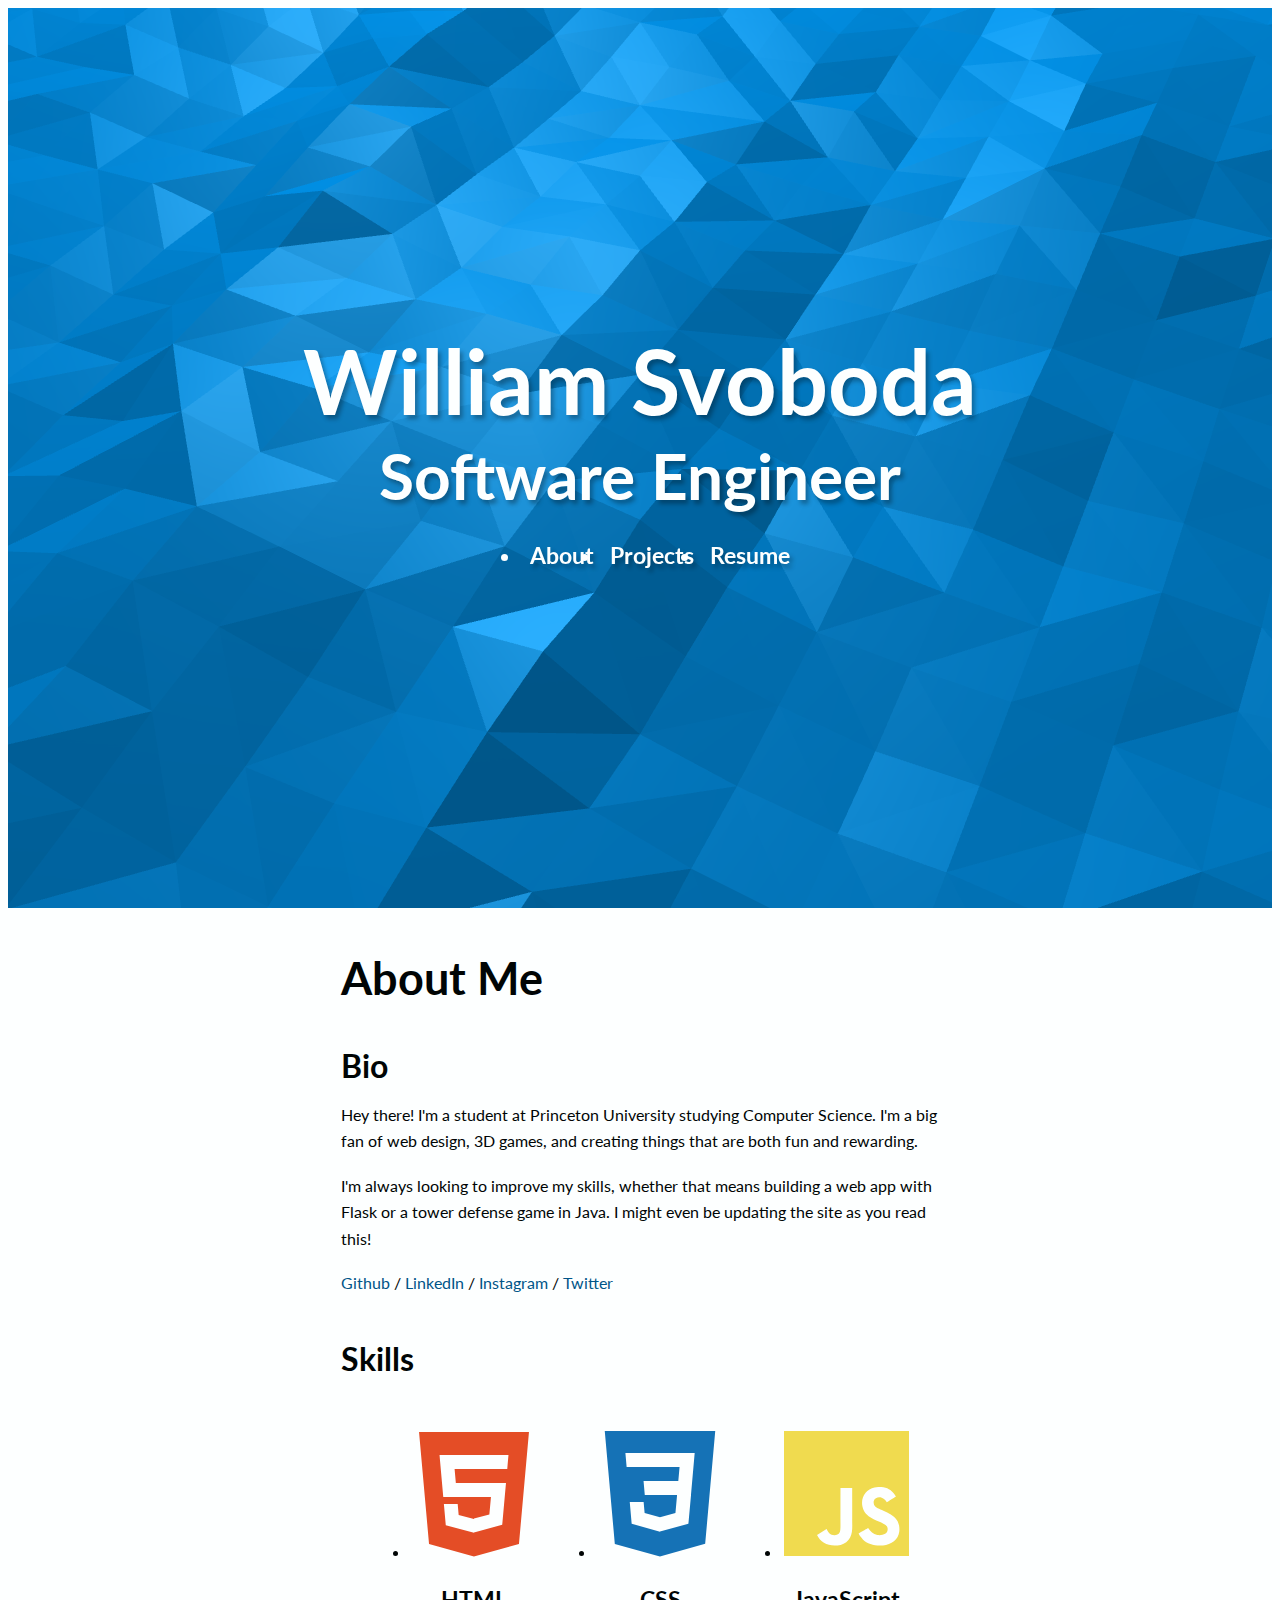
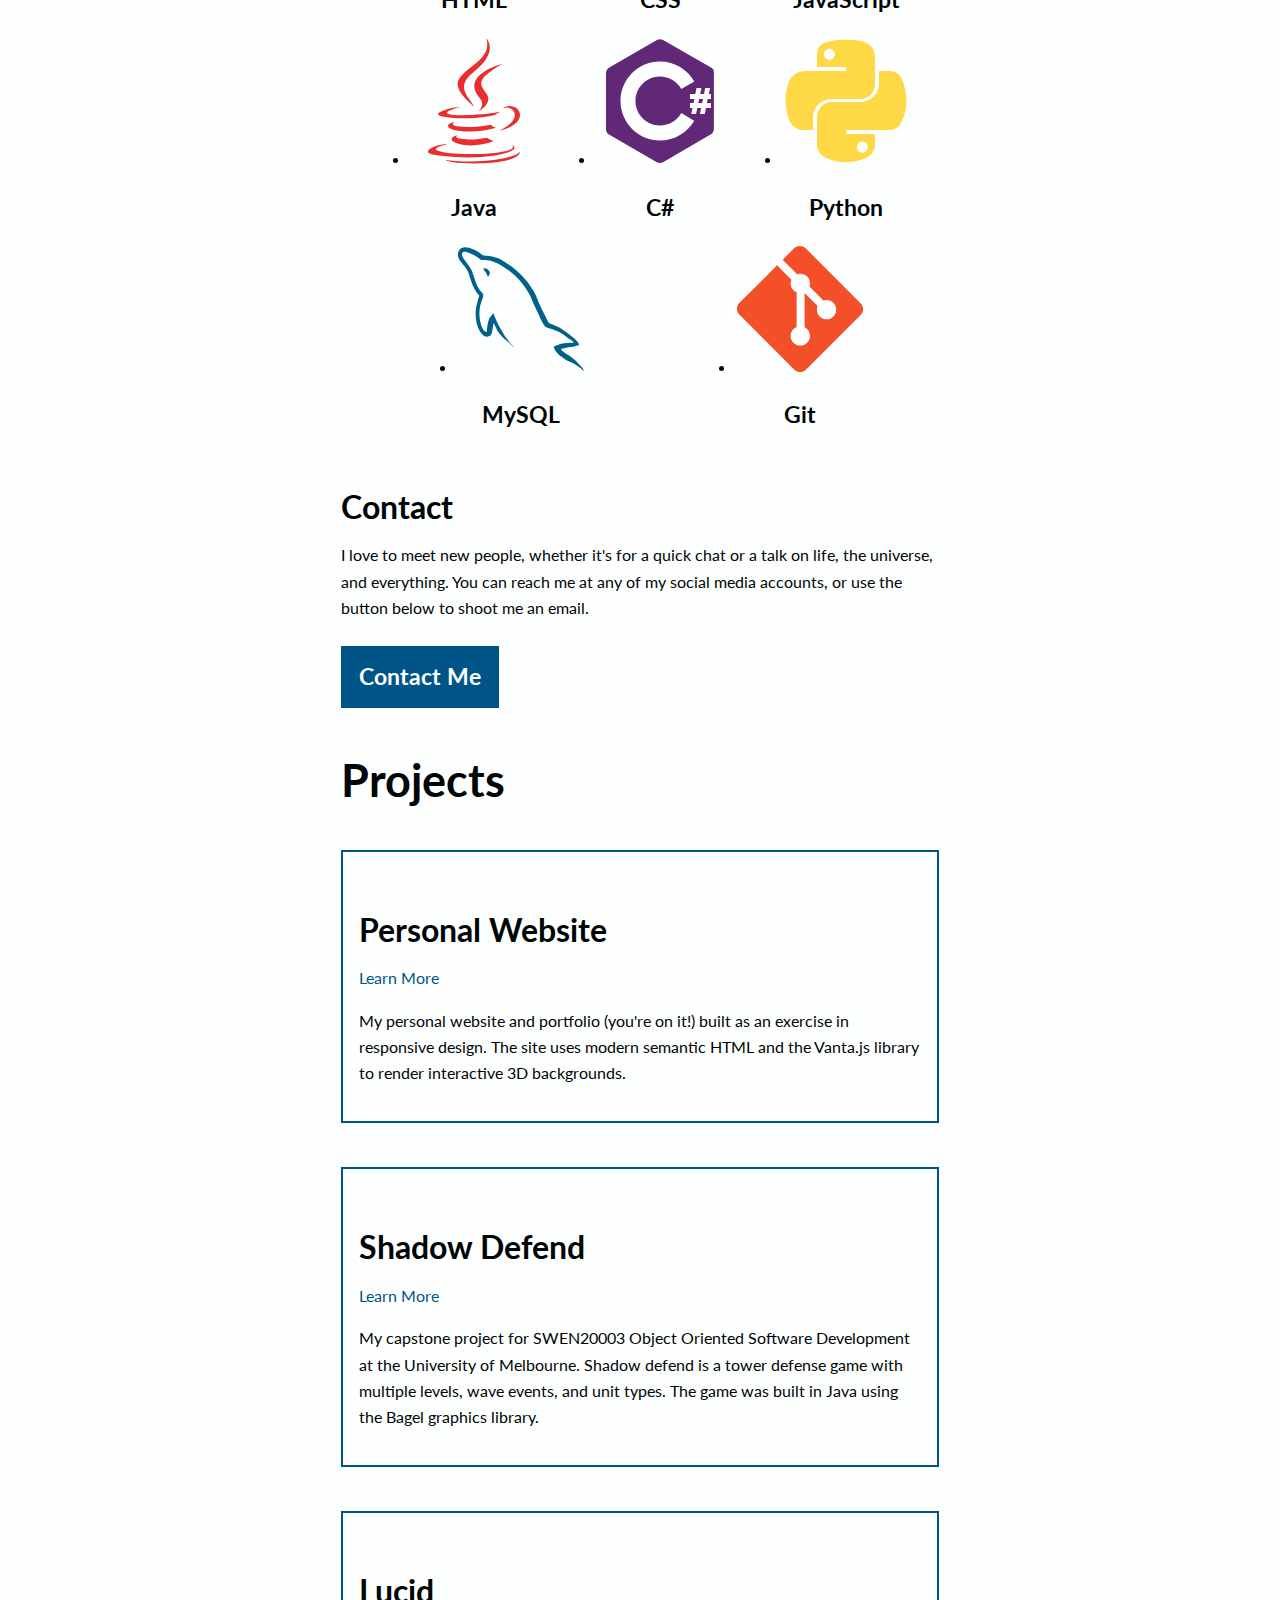
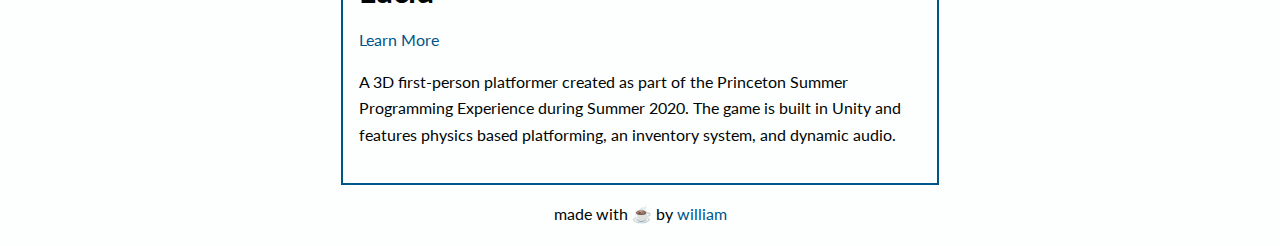
==== commit 326e0bbc: "Add smooth scrolling, favicon, and 404 page. Minify CSS" ====
--- a/index.html
+++ b/index.html
@@ -2,14 +2,16 @@
     <html lang="en">
     <head>
         <meta charset="UTF-8">
-        <meta name="description" content="William Svoboda's personal website and portfolio">
-        <meta name="keywords" content="Software Engineer, Resume, Portfolio, Programming, Development, Contact, Programmer">
+        <meta name="description" content="I'm William Svoboda, and this is my personal website and portfolio. I'm a
+        programmer making awesome things and a current student at Princeton University.">
+        <meta name="keywords" content="William Svoboda, Software Engineer, Computer Science, Programming, Developer,
+        Contact, Programming Skills, Projects, About Me">
         <meta name="author" content="William Svoboda">
         <meta name="viewport" content="width=device-width, initial-scale=1">
         <title>William Svoboda</title>
-        <link rel="icon" href="data:image/svg+xml,<svg xmlns=%22http://www.w3.org/2000/svg%22 viewBox=%220 0 100 100%22><text y=%22.9em%22 font-size=%2290%22>🔥</text></svg>">
-        <link rel="stylesheet" href="css/reset.css">
-        <link rel="stylesheet" href="css/main.css">
+        <link rel="icon" type="image/png" href="favicon.png">
+        <link rel="stylesheet" href="css/reset.min.css">
+        <link rel="stylesheet" href="css/main.min.css">
         <link href="https://fonts.googleapis.com/css2?family=Lato:wght@400;700&display=swap" rel="stylesheet">
     </head>
     <body>
@@ -24,107 +26,131 @@
                 </ul>
             </nav>
         </header>
-        <article>
-            <section id="about">
-                <h3>About Me</h3>
+        <main>
+            <article>
                 <section>
-                    <h4>Bio</h4>
-                    <p>
-                        Hey there! I'm a student at Princeton University studying Computer Science.
-                        I'm a big fan of web design, 3D games, and creating things that are both fun and rewarding.
-                    </p>
-                    <p>
-                        I'm always looking to improve my skills, whether that means building a web app with Flask or a tower defense game in Java.
-                        I might even be updating the site as you read this!
-                    </p>
-                    <p>
-                        <a href="https://github.com/disstillwill" target="_blank">Github</a>
-                        /
-                        <a href="https://www.linkedin.com/in/williamsvoboda/" target="_blank">LinkedIn</a>
-                        /
-                        <a href="https://www.instagram.com/dis_still_will/" target="_blank">Instagram</a>
-                        /
-                        <a href="https://twitter.com/dis_still_will" target="_blank">Twitter</a>
-                    </p>
+                    <h3 id="about">About Me</h3>
+                    <section>
+                        <h4>Bio</h4>
+                        <p>
+                            Hey there! I'm a student at Princeton University studying Computer Science. I'm a big fan
+                            of web design, 3D games, and creating things that are both fun and rewarding.
+                        </p>
+                        <p>
+                            I'm always looking to improve my skills, whether that means building a web app with Flask
+                            or a tower defense game in Java. I might even be updating the site as you read this!
+                        </p>
+                        <p>
+                            <a href="https://github.com/disstillwill" target="_blank">Github</a>
+                            /
+                            <a href="https://www.linkedin.com/in/williamsvoboda/" target="_blank">LinkedIn</a>
+                            /
+                            <a href="https://www.instagram.com/dis_still_will/" target="_blank">Instagram</a>
+                            /
+                            <a href="https://twitter.com/dis_still_will" target="_blank">Twitter</a>
+                        </p>
+                    </section>
+                    <section>
+                        <h4>Skills</h4>
+                        <ul class="svg-list">
+                            <li>
+                                <svg role="img" aria-label="HTML icon" viewBox="0 0 128 128">
+                                    <path fill="#E44D26" d="M9.032 2l10.005 112.093 44.896 12.401 45.02-12.387 10.015-112.107h-109.936zm89.126 26.539l-.627 7.172-.276 3.289h-52.665000000000006l1.257 14h50.156000000000006l-.336 3.471-3.233 36.119-.238 2.27-28.196 7.749v.002l-.034.018-28.177-7.423-1.913-21.206h13.815000000000001l.979 10.919 15.287 4.081h.043v-.546l15.355-3.875 1.604-17.579h-47.698l-3.383-38.117-.329-3.883h68.939l-.33 3.539z"></path>
+                                </svg>
+                                <h5>HTML</h5>
+                            </li>
+                            <li>
+                                <svg role="img" aria-label="CSS icon" viewBox="0 0 128 128">
+                                    <path fill="#1572B6" d="M8.76 1l10.055 112.883 45.118 12.58 45.244-12.626 10.063-112.837h-110.48zm89.591 25.862l-3.347 37.605.01.203-.014.467v-.004l-2.378 26.294-.262 2.336-28.36 7.844v.001l-.022.019-28.311-7.888-1.917-21.739h13.883l.985 11.054 15.386 4.17-.004.008v-.002l15.443-4.229 1.632-18.001h-32.282999999999994l-.277-3.043-.631-7.129-.331-3.828h34.748999999999995l1.264-14h-52.926l-.277-3.041-.63-7.131-.332-3.828h69.281l-.331 3.862z"></path>
+                                </svg>
+                                <h5>CSS</h5>
+                            </li>
+                            <li>
+                                <svg role="img" aria-label="JavaScript icon" viewBox="0 0 128 128">
+                                    <path fill="#F0DB4F" d="M2 1v125h125v-125h-125zm66.119 106.513c-1.845 3.749-5.367 6.212-9.448 7.401-6.271 1.44-12.269.619-16.731-2.059-2.986-1.832-5.318-4.652-6.901-7.901l9.52-5.83c.083.035.333.487.667 1.071 1.214 2.034 2.261 3.474 4.319 4.485 2.022.69 6.461 1.131 8.175-2.427 1.047-1.81.714-7.628.714-14.065-.001-10.115.046-20.188.046-30.188h11.709c0 11 .06 21.418 0 32.152.025 6.58.596 12.446-2.07 17.361zm48.574-3.308c-4.07 13.922-26.762 14.374-35.83 5.176-1.916-2.165-3.117-3.296-4.26-5.795 4.819-2.772 4.819-2.772 9.508-5.485 2.547 3.915 4.902 6.068 9.139 6.949 5.748.702 11.531-1.273 10.234-7.378-1.333-4.986-11.77-6.199-18.873-11.531-7.211-4.843-8.901-16.611-2.975-23.335 1.975-2.487 5.343-4.343 8.877-5.235l3.688-.477c7.081-.143 11.507 1.727 14.756 5.355.904.916 1.642 1.904 3.022 4.045-3.772 2.404-3.76 2.381-9.163 5.879-1.154-2.486-3.069-4.046-5.093-4.724-3.142-.952-7.104.083-7.926 3.403-.285 1.023-.226 1.975.227 3.665 1.273 2.903 5.545 4.165 9.377 5.926 11.031 4.474 14.756 9.271 15.672 14.981.882 4.916-.213 8.105-.38 8.581z"></path>
+                                </svg>
+                                <h5>JavaScript</h5>
+                            </li>
+                            <li>
+                                <svg role="img" aria-label="Java icon" viewBox="0 0 128 128">
+                                    <path fill="#EA2D2E" d="M47.617 98.12c-19.192 5.362 11.677 16.439 36.115 5.969-4.003-1.556-6.874-3.351-6.874-3.351-10.897 2.06-15.952 2.222-25.844 1.092-8.164-.935-3.397-3.71-3.397-3.71zM80.806 87.66c-14.444 2.779-22.787 2.69-33.354 1.6-8.171-.845-2.822-4.805-2.822-4.805-21.137 7.016 11.767 14.977 41.309 6.336-3.14-1.106-5.133-3.131-5.133-3.131zM92.125 27.085c.001 0-42.731 10.669-22.323 34.187 6.024 6.935-1.58 13.17-1.58 13.17s15.289-7.891 8.269-17.777c-6.559-9.215-11.587-13.793 15.634-29.58zM102.123 108.229s3.529 2.91-3.888 5.159c-14.102 4.272-58.706 5.56-71.095.171-4.45-1.938 3.899-4.625 6.526-5.192 2.739-.593 4.303-.485 4.303-.485-4.952-3.487-32.013 6.85-13.742 9.815 49.821 8.076 90.817-3.637 77.896-9.468zM85 77.896c2.395-1.634 5.703-3.053 5.703-3.053s-9.424 1.685-18.813 2.474c-11.494.964-23.823 1.154-30.012.326-14.652-1.959 8.033-7.348 8.033-7.348s-8.812-.596-19.644 4.644c-12.812 6.195 31.691 9.019 54.733 2.957zM90.609 93.041c-.108.29-.468.616-.468.616 31.273-8.221 19.775-28.979 4.822-23.725-1.312.464-2 1.543-2 1.543s.829-.334 2.678-.72c7.559-1.575 18.389 10.119-5.032 22.286zM64.181 70.069c-4.614-10.429-20.26-19.553.007-35.559 25.271-19.947 12.304-32.923 12.304-32.923 5.23 20.608-18.451 26.833-26.999 39.667-5.821 8.745 2.857 18.142 14.688 28.815zM91.455 121.817c-19.187 3.612-42.854 3.191-56.887.874 0 0 2.874 2.38 17.646 3.331 22.476 1.437 57-.8 57.816-11.436.001 0-1.57 4.032-18.575 7.231z"></path>
+                                </svg>
+                                <h5>Java</h5>
+                            </li>
+                            <li>
+                                <svg role="img" aria-label="C Sharp icon" viewBox="0 0 128 128">
+                                    <path fill="#602876" d="M117.5 33.5l.3-.2c-.6-1.1-1.5-2.1-2.4-2.6l-48.3-27.8c-.8-.5-1.9-.7-3.1-.7-1.2 0-2.3.3-3.1.7l-48 27.9c-1.7 1-2.9 3.5-2.9 5.4v55.7c0 1.1.2 2.3.9 3.4l-.2.1c.5.8 1.2 1.5 1.9 1.9l48.2 27.9c.8.5 1.9.7 3.1.7 1.2 0 2.3-.3 3.1-.7l48-27.9c1.7-1 2.9-3.5 2.9-5.4v-55.8c.1-.8 0-1.7-.4-2.6zm-53.5 70c-21.8 0-39.5-17.7-39.5-39.5s17.7-39.5 39.5-39.5c14.7 0 27.5 8.1 34.3 20l-13 7.5c-4.2-7.5-12.2-12.5-21.3-12.5-13.5 0-24.5 11-24.5 24.5s11 24.5 24.5 24.5c9.1 0 17.1-5 21.3-12.4l12.9 7.6c-6.8 11.8-19.6 19.8-34.2 19.8zm51-41.5h-3.2l-.9 4h4.1v5h-5l-1.2 6h-4.9l1.2-6h-3.8l-1.2 6h-4.8l1.2-6h-2.5v-5h3.5l.9-4h-4.4v-5h5.3l1.2-6h4.9l-1.2 6h3.8l1.2-6h4.8l-1.2 6h2.2v5zM102.3 66h3.8l.9-4h-3.8z"></path>
+                                </svg>
+                                <h5>C#</h5>
+                            </li>
+                            <li>
+                                <svg role="img" aria-label="Python icon" viewBox="0 0 128 128">
+                                    <path fill="#FFD845" d="M49.33 62h29.159c8.117 0 14.511-6.868 14.511-15.019v-27.798c0-7.912-6.632-13.856-14.555-15.176-5.014-.835-10.195-1.215-15.187-1.191-4.99.023-9.612.448-13.805 1.191-12.355 2.181-14.453 6.751-14.453 15.176v10.817h29v4h-40.224000000000004c-8.484 0-15.914 5.108-18.237 14.811-2.681 11.12-2.8 17.919 0 29.53 2.075 8.642 7.03 14.659 15.515 14.659h9.946v-13.048c0-9.637 8.428-17.952 18.33-17.952zm-1.838-39.11c-3.026 0-5.478-2.479-5.478-5.545 0-3.079 2.451-5.581 5.478-5.581 3.015 0 5.479 2.502 5.479 5.581-.001 3.066-2.465 5.545-5.479 5.545zM122.281 48.811c-2.098-8.448-6.103-14.811-14.599-14.811h-10.682v12.981c0 10.05-8.794 18.019-18.511 18.019h-29.159c-7.988 0-14.33 7.326-14.33 15.326v27.8c0 7.91 6.745 12.564 14.462 14.834 9.242 2.717 17.994 3.208 29.051 0 7.349-2.129 14.487-6.411 14.487-14.834v-11.126h-29v-4h43.682c8.484 0 11.647-5.776 14.599-14.66 3.047-9.145 2.916-17.799 0-29.529zm-41.955 55.606c3.027 0 5.479 2.479 5.479 5.547 0 3.076-2.451 5.579-5.479 5.579-3.015 0-5.478-2.502-5.478-5.579 0-3.068 2.463-5.547 5.478-5.547z"></path>
+                                </svg>
+                                <h5>Python</h5>
+                            </li>
+                            <li>
+                                <svg role="img" aria-label="MySQL icon" viewBox="0 0 128 128">
+                                    <path fill="#00618A" d="M125.477 122.783l-2.616-2.537c-2.479-3.292-5.668-6.184-9.015-8.585-2.669-1.916-8.661-4.504-9.775-7.609l-.205-.195c1.893-.214 4.103-.898 5.85-1.367 2.934-.786 5.356-.583 8.386-1.365 1.366-.39 2.899-.781 3.899-1.171v-.78c-1-1.571-2.427-3.651-4.097-5.073-4.369-3.72-9.041-7.437-13.951-10.537-2.723-1.718-6.041-2.835-8.926-4.292-.971-.491-2.652-.746-3.294-1.562-1.517-1.932-2.328-4.382-3.498-6.633-2.449-4.717-4.849-9.868-7.019-14.831-1.48-3.384-2.443-6.72-4.289-9.756-8.86-14.567-18.395-23.358-33.167-32-3.145-1.838-6.929-2.563-10.929-3.513-2.144-.129-4.291-.26-6.437-.391-1.311-.546-2.674-2.149-3.902-2.927-4.896-3.092-17.449-9.817-21.074-.975-2.289 5.581 3.42 11.025 5.462 13.854 1.435 1.982 3.27 4.207 4.293 6.438.675 1.467.79 2.938 1.367 4.489 1.418 3.822 2.651 7.98 4.487 11.511.927 1.788 1.949 3.67 3.122 5.268.718.981 1.95 1.413 2.145 2.927-1.204 1.686-1.273 4.304-1.95 6.44-3.05 9.615-1.898 21.567 2.537 28.683 1.36 2.186 4.566 6.871 8.975 5.073 3.856-1.57 3.226-6.438 4.329-10.732.249-.972-.185-1.688.815-2.341v.195c1 2.341 2.11 4.683 3.282 7.024 2.6 4.187 6.889 8.562 10.798 11.514 2.027 1.531 3.92 4.177 5.92 5.073v-.101h.221c-.507-1-1.302-1.167-1.95-1.804-1.527-1.496-3.226-3.382-4.487-5.097-3.556-4.827-6.698-10.122-9.561-15.622-1.368-2.626-2.557-5.529-3.709-8.201-.443-1.03-.438-2.592-1.364-3.125-1.263 1.958-3.122 3.54-4.099 5.853-1.561 3.696-1.762 8.204-2.341 12.877-.343.122-.19.038-.391.194-2.718-.655-3.672-3.452-4.683-5.853-2.555-6.07-3.029-15.843-.781-22.829.582-1.809 3.211-7.501 2.146-9.172-.508-1.665-2.184-2.63-3.121-3.903-1.161-1.574-2.319-3.646-3.123-5.464-2.091-4.731-3.066-10.044-5.268-14.828-1.053-2.287-2.832-4.602-4.293-6.634-1.617-2.253-3.429-3.912-4.684-6.635-.445-.968-1.051-2.518-.39-3.513.21-.671.507-.951 1.171-1.17 1.133-.873 4.283.29 5.463.779 3.129 1.3 5.741 2.5 8.392 4.256 1.271.844 2.559 1.89 4.097 2.89h1.756c2.747 0 5.824.232 8.391 1.012 4.535 1.379 8.6 3.542 12.292 5.873 11.246 7.102 20.441 17.22 26.732 29.278 1.012 1.942 1.45 3.799 2.341 5.858 1.798 4.153 4.064 8.428 5.853 12.489 1.786 4.053 3.526 8.142 6.05 11.514 1.327 1.772 6.451 2.724 8.78 3.709 1.633.689 4.308 1.409 5.854 2.34 2.953 1.782 5.814 3.904 8.586 5.855 1.384.974 5.64 3.114 5.853 4.878-6.863-.188-12.104.452-16.585 2.341-1.273.537-3.305.552-3.513 2.147.7.733.809 1.829 1.365 2.731 1.069 1.73 2.876 4.052 4.488 5.268 1.762 1.33 3.576 2.751 5.464 3.902 3.359 2.047 7.107 3.217 10.341 5.268 1.906 1.21 3.958 2.733 5.815 4.097.92.675.891 1.724 2.891 2.147v-.194c-.999-.795-.946-1.893-1.522-2.728zM29.514 23.465c-1.431-.027-2.514.157-3.514.389v.146h.198c.683 1 1.888 2.33 2.731 3.538l1.952 4.108.193-.187c1.209-.853 1.763-2.211 1.756-4.291-.483-.509-.556-1.146-.974-1.754-.558-.809-1.639-1.268-2.342-1.949z"></path>
+                                </svg>
+                                <h5>MySQL</h5>
+                            </li>
+                            <li>
+                                <svg role="img" aria-label="Git icon" viewBox="0 0 128 128">
+                                    <path fill="#F34F29" d="M124.737 58.378l-55.116-55.114c-3.172-3.174-8.32-3.174-11.497 0l-11.444 11.446 14.518 14.518c3.375-1.139 7.243-.375 9.932 2.314 2.703 2.706 3.461 6.607 2.294 9.993l13.992 13.993c3.385-1.167 7.292-.413 9.994 2.295 3.78 3.777 3.78 9.9 0 13.679-3.78 3.78-9.901 3.78-13.683 0-2.842-2.844-3.545-7.019-2.105-10.521l-13.048-13.048-.002 34.341c.922.455 1.791 1.063 2.559 1.828 3.778 3.777 3.778 9.898 0 13.683-3.779 3.777-9.904 3.777-13.679 0-3.778-3.784-3.778-9.905 0-13.683.934-.933 2.014-1.638 3.167-2.11v-34.659c-1.153-.472-2.231-1.172-3.167-2.111-2.862-2.86-3.551-7.06-2.083-10.576l-14.313-14.313-37.792 37.79c-3.175 3.177-3.175 8.325 0 11.5l55.117 55.114c3.174 3.174 8.32 3.174 11.499 0l54.858-54.858c3.174-3.176 3.174-8.327-.001-11.501z"></path>
+                                </svg>
+                                <h5>Git</h5>
+                            </li>
+                        </ul>
+                    </section>
+                    <section>
+                        <h4>Contact</h4>
+                        <p>
+                            I love to meet new people, whether it's for a quick chat or a talk on life, the universe,
+                            and everything. You can reach me at any of my social media accounts, or use the button
+                            below to shoot me an email.
+                        </p>
+                        <a class="contact" href="mailto:wsvoboda@princeton.edu?subject=Hey!">Contact Me</a>
+                    </section>
                 </section>
                 <section>
-                    <h4>Skills</h4>
-                    <ul class="svg-list">
-                        <li>
-                            <svg viewBox="0 0 128 128">
-                                <path fill="#E44D26" d="M9.032 2l10.005 112.093 44.896 12.401 45.02-12.387 10.015-112.107h-109.936zm89.126 26.539l-.627 7.172-.276 3.289h-52.665000000000006l1.257 14h50.156000000000006l-.336 3.471-3.233 36.119-.238 2.27-28.196 7.749v.002l-.034.018-28.177-7.423-1.913-21.206h13.815000000000001l.979 10.919 15.287 4.081h.043v-.546l15.355-3.875 1.604-17.579h-47.698l-3.383-38.117-.329-3.883h68.939l-.33 3.539z"></path>
-                            </svg>
-                        </li>
-                        <li>
-                            <svg viewBox="0 0 128 128">
-                                <path fill="#1572B6" d="M8.76 1l10.055 112.883 45.118 12.58 45.244-12.626 10.063-112.837h-110.48zm89.591 25.862l-3.347 37.605.01.203-.014.467v-.004l-2.378 26.294-.262 2.336-28.36 7.844v.001l-.022.019-28.311-7.888-1.917-21.739h13.883l.985 11.054 15.386 4.17-.004.008v-.002l15.443-4.229 1.632-18.001h-32.282999999999994l-.277-3.043-.631-7.129-.331-3.828h34.748999999999995l1.264-14h-52.926l-.277-3.041-.63-7.131-.332-3.828h69.281l-.331 3.862z"></path>
-                            </svg>
-                        </li>
-                        <li>
-                            <svg viewBox="0 0 128 128">
-                                <path fill="#F0DB4F" d="M2 1v125h125v-125h-125zm66.119 106.513c-1.845 3.749-5.367 6.212-9.448 7.401-6.271 1.44-12.269.619-16.731-2.059-2.986-1.832-5.318-4.652-6.901-7.901l9.52-5.83c.083.035.333.487.667 1.071 1.214 2.034 2.261 3.474 4.319 4.485 2.022.69 6.461 1.131 8.175-2.427 1.047-1.81.714-7.628.714-14.065-.001-10.115.046-20.188.046-30.188h11.709c0 11 .06 21.418 0 32.152.025 6.58.596 12.446-2.07 17.361zm48.574-3.308c-4.07 13.922-26.762 14.374-35.83 5.176-1.916-2.165-3.117-3.296-4.26-5.795 4.819-2.772 4.819-2.772 9.508-5.485 2.547 3.915 4.902 6.068 9.139 6.949 5.748.702 11.531-1.273 10.234-7.378-1.333-4.986-11.77-6.199-18.873-11.531-7.211-4.843-8.901-16.611-2.975-23.335 1.975-2.487 5.343-4.343 8.877-5.235l3.688-.477c7.081-.143 11.507 1.727 14.756 5.355.904.916 1.642 1.904 3.022 4.045-3.772 2.404-3.76 2.381-9.163 5.879-1.154-2.486-3.069-4.046-5.093-4.724-3.142-.952-7.104.083-7.926 3.403-.285 1.023-.226 1.975.227 3.665 1.273 2.903 5.545 4.165 9.377 5.926 11.031 4.474 14.756 9.271 15.672 14.981.882 4.916-.213 8.105-.38 8.581z"></path>
-                            </svg>
-                        </li>
-                        <li>
-                            <svg viewBox="0 0 128 128">
-                                <path fill="#EA2D2E" d="M47.617 98.12c-19.192 5.362 11.677 16.439 36.115 5.969-4.003-1.556-6.874-3.351-6.874-3.351-10.897 2.06-15.952 2.222-25.844 1.092-8.164-.935-3.397-3.71-3.397-3.71zM80.806 87.66c-14.444 2.779-22.787 2.69-33.354 1.6-8.171-.845-2.822-4.805-2.822-4.805-21.137 7.016 11.767 14.977 41.309 6.336-3.14-1.106-5.133-3.131-5.133-3.131zM92.125 27.085c.001 0-42.731 10.669-22.323 34.187 6.024 6.935-1.58 13.17-1.58 13.17s15.289-7.891 8.269-17.777c-6.559-9.215-11.587-13.793 15.634-29.58zM102.123 108.229s3.529 2.91-3.888 5.159c-14.102 4.272-58.706 5.56-71.095.171-4.45-1.938 3.899-4.625 6.526-5.192 2.739-.593 4.303-.485 4.303-.485-4.952-3.487-32.013 6.85-13.742 9.815 49.821 8.076 90.817-3.637 77.896-9.468zM85 77.896c2.395-1.634 5.703-3.053 5.703-3.053s-9.424 1.685-18.813 2.474c-11.494.964-23.823 1.154-30.012.326-14.652-1.959 8.033-7.348 8.033-7.348s-8.812-.596-19.644 4.644c-12.812 6.195 31.691 9.019 54.733 2.957zM90.609 93.041c-.108.29-.468.616-.468.616 31.273-8.221 19.775-28.979 4.822-23.725-1.312.464-2 1.543-2 1.543s.829-.334 2.678-.72c7.559-1.575 18.389 10.119-5.032 22.286zM64.181 70.069c-4.614-10.429-20.26-19.553.007-35.559 25.271-19.947 12.304-32.923 12.304-32.923 5.23 20.608-18.451 26.833-26.999 39.667-5.821 8.745 2.857 18.142 14.688 28.815zM91.455 121.817c-19.187 3.612-42.854 3.191-56.887.874 0 0 2.874 2.38 17.646 3.331 22.476 1.437 57-.8 57.816-11.436.001 0-1.57 4.032-18.575 7.231z"></path>
-                            </svg>
-                        </li>
-                        <li>
-                            <svg viewBox="0 0 128 128">
-                                <path fill="#602876" d="M117.5 33.5l.3-.2c-.6-1.1-1.5-2.1-2.4-2.6l-48.3-27.8c-.8-.5-1.9-.7-3.1-.7-1.2 0-2.3.3-3.1.7l-48 27.9c-1.7 1-2.9 3.5-2.9 5.4v55.7c0 1.1.2 2.3.9 3.4l-.2.1c.5.8 1.2 1.5 1.9 1.9l48.2 27.9c.8.5 1.9.7 3.1.7 1.2 0 2.3-.3 3.1-.7l48-27.9c1.7-1 2.9-3.5 2.9-5.4v-55.8c.1-.8 0-1.7-.4-2.6zm-53.5 70c-21.8 0-39.5-17.7-39.5-39.5s17.7-39.5 39.5-39.5c14.7 0 27.5 8.1 34.3 20l-13 7.5c-4.2-7.5-12.2-12.5-21.3-12.5-13.5 0-24.5 11-24.5 24.5s11 24.5 24.5 24.5c9.1 0 17.1-5 21.3-12.4l12.9 7.6c-6.8 11.8-19.6 19.8-34.2 19.8zm51-41.5h-3.2l-.9 4h4.1v5h-5l-1.2 6h-4.9l1.2-6h-3.8l-1.2 6h-4.8l1.2-6h-2.5v-5h3.5l.9-4h-4.4v-5h5.3l1.2-6h4.9l-1.2 6h3.8l1.2-6h4.8l-1.2 6h2.2v5zM102.3 66h3.8l.9-4h-3.8z"></path>
-                            </svg>
-                        </li>
-                        <li>
-                            <svg viewBox="0 0 128 128">
-                                <path fill="#FFD845" d="M49.33 62h29.159c8.117 0 14.511-6.868 14.511-15.019v-27.798c0-7.912-6.632-13.856-14.555-15.176-5.014-.835-10.195-1.215-15.187-1.191-4.99.023-9.612.448-13.805 1.191-12.355 2.181-14.453 6.751-14.453 15.176v10.817h29v4h-40.224000000000004c-8.484 0-15.914 5.108-18.237 14.811-2.681 11.12-2.8 17.919 0 29.53 2.075 8.642 7.03 14.659 15.515 14.659h9.946v-13.048c0-9.637 8.428-17.952 18.33-17.952zm-1.838-39.11c-3.026 0-5.478-2.479-5.478-5.545 0-3.079 2.451-5.581 5.478-5.581 3.015 0 5.479 2.502 5.479 5.581-.001 3.066-2.465 5.545-5.479 5.545zM122.281 48.811c-2.098-8.448-6.103-14.811-14.599-14.811h-10.682v12.981c0 10.05-8.794 18.019-18.511 18.019h-29.159c-7.988 0-14.33 7.326-14.33 15.326v27.8c0 7.91 6.745 12.564 14.462 14.834 9.242 2.717 17.994 3.208 29.051 0 7.349-2.129 14.487-6.411 14.487-14.834v-11.126h-29v-4h43.682c8.484 0 11.647-5.776 14.599-14.66 3.047-9.145 2.916-17.799 0-29.529zm-41.955 55.606c3.027 0 5.479 2.479 5.479 5.547 0 3.076-2.451 5.579-5.479 5.579-3.015 0-5.478-2.502-5.478-5.579 0-3.068 2.463-5.547 5.478-5.547z"></path>
-                            </svg>
-                        </li>
-                        <li>
-                            <svg viewBox="0 0 128 128">
-                                <path fill="#00618A" d="M125.477 122.783l-2.616-2.537c-2.479-3.292-5.668-6.184-9.015-8.585-2.669-1.916-8.661-4.504-9.775-7.609l-.205-.195c1.893-.214 4.103-.898 5.85-1.367 2.934-.786 5.356-.583 8.386-1.365 1.366-.39 2.899-.781 3.899-1.171v-.78c-1-1.571-2.427-3.651-4.097-5.073-4.369-3.72-9.041-7.437-13.951-10.537-2.723-1.718-6.041-2.835-8.926-4.292-.971-.491-2.652-.746-3.294-1.562-1.517-1.932-2.328-4.382-3.498-6.633-2.449-4.717-4.849-9.868-7.019-14.831-1.48-3.384-2.443-6.72-4.289-9.756-8.86-14.567-18.395-23.358-33.167-32-3.145-1.838-6.929-2.563-10.929-3.513-2.144-.129-4.291-.26-6.437-.391-1.311-.546-2.674-2.149-3.902-2.927-4.896-3.092-17.449-9.817-21.074-.975-2.289 5.581 3.42 11.025 5.462 13.854 1.435 1.982 3.27 4.207 4.293 6.438.675 1.467.79 2.938 1.367 4.489 1.418 3.822 2.651 7.98 4.487 11.511.927 1.788 1.949 3.67 3.122 5.268.718.981 1.95 1.413 2.145 2.927-1.204 1.686-1.273 4.304-1.95 6.44-3.05 9.615-1.898 21.567 2.537 28.683 1.36 2.186 4.566 6.871 8.975 5.073 3.856-1.57 3.226-6.438 4.329-10.732.249-.972-.185-1.688.815-2.341v.195c1 2.341 2.11 4.683 3.282 7.024 2.6 4.187 6.889 8.562 10.798 11.514 2.027 1.531 3.92 4.177 5.92 5.073v-.101h.221c-.507-1-1.302-1.167-1.95-1.804-1.527-1.496-3.226-3.382-4.487-5.097-3.556-4.827-6.698-10.122-9.561-15.622-1.368-2.626-2.557-5.529-3.709-8.201-.443-1.03-.438-2.592-1.364-3.125-1.263 1.958-3.122 3.54-4.099 5.853-1.561 3.696-1.762 8.204-2.341 12.877-.343.122-.19.038-.391.194-2.718-.655-3.672-3.452-4.683-5.853-2.555-6.07-3.029-15.843-.781-22.829.582-1.809 3.211-7.501 2.146-9.172-.508-1.665-2.184-2.63-3.121-3.903-1.161-1.574-2.319-3.646-3.123-5.464-2.091-4.731-3.066-10.044-5.268-14.828-1.053-2.287-2.832-4.602-4.293-6.634-1.617-2.253-3.429-3.912-4.684-6.635-.445-.968-1.051-2.518-.39-3.513.21-.671.507-.951 1.171-1.17 1.133-.873 4.283.29 5.463.779 3.129 1.3 5.741 2.5 8.392 4.256 1.271.844 2.559 1.89 4.097 2.89h1.756c2.747 0 5.824.232 8.391 1.012 4.535 1.379 8.6 3.542 12.292 5.873 11.246 7.102 20.441 17.22 26.732 29.278 1.012 1.942 1.45 3.799 2.341 5.858 1.798 4.153 4.064 8.428 5.853 12.489 1.786 4.053 3.526 8.142 6.05 11.514 1.327 1.772 6.451 2.724 8.78 3.709 1.633.689 4.308 1.409 5.854 2.34 2.953 1.782 5.814 3.904 8.586 5.855 1.384.974 5.64 3.114 5.853 4.878-6.863-.188-12.104.452-16.585 2.341-1.273.537-3.305.552-3.513 2.147.7.733.809 1.829 1.365 2.731 1.069 1.73 2.876 4.052 4.488 5.268 1.762 1.33 3.576 2.751 5.464 3.902 3.359 2.047 7.107 3.217 10.341 5.268 1.906 1.21 3.958 2.733 5.815 4.097.92.675.891 1.724 2.891 2.147v-.194c-.999-.795-.946-1.893-1.522-2.728zM29.514 23.465c-1.431-.027-2.514.157-3.514.389v.146h.198c.683 1 1.888 2.33 2.731 3.538l1.952 4.108.193-.187c1.209-.853 1.763-2.211 1.756-4.291-.483-.509-.556-1.146-.974-1.754-.558-.809-1.639-1.268-2.342-1.949z"></path>
-                            </svg>
-                        </li>
-                        <li>
-                            <svg viewBox="0 0 128 128">
-                                <path fill="#F34F29" d="M124.737 58.378l-55.116-55.114c-3.172-3.174-8.32-3.174-11.497 0l-11.444 11.446 14.518 14.518c3.375-1.139 7.243-.375 9.932 2.314 2.703 2.706 3.461 6.607 2.294 9.993l13.992 13.993c3.385-1.167 7.292-.413 9.994 2.295 3.78 3.777 3.78 9.9 0 13.679-3.78 3.78-9.901 3.78-13.683 0-2.842-2.844-3.545-7.019-2.105-10.521l-13.048-13.048-.002 34.341c.922.455 1.791 1.063 2.559 1.828 3.778 3.777 3.778 9.898 0 13.683-3.779 3.777-9.904 3.777-13.679 0-3.778-3.784-3.778-9.905 0-13.683.934-.933 2.014-1.638 3.167-2.11v-34.659c-1.153-.472-2.231-1.172-3.167-2.111-2.862-2.86-3.551-7.06-2.083-10.576l-14.313-14.313-37.792 37.79c-3.175 3.177-3.175 8.325 0 11.5l55.117 55.114c3.174 3.174 8.32 3.174 11.499 0l54.858-54.858c3.174-3.176 3.174-8.327-.001-11.501z"></path>
-                            </svg>
-                        </li>
-                    </ul>
+                    <h3 id="projects">Projects</h3>
+                    <article class="card">
+                        <h4>Personal Website</h4>
+                        <a href="https://github.com/disstillwill/disstillwill.github.io">Learn More</a>
+                        <p>
+                            My personal website and portfolio (you're on it!) built as an exercise in responsive
+                            design. The site uses modern semantic HTML and the Vanta.js library to render interactive
+                            3D backgrounds.
+                        </p>
+                    </article>
+                    <article class="card">
+                        <h4>Shadow Defend</h4>
+                        <a href="https://github.com/disstillwill/SWEN20003-S1-2020-Project-2">Learn More</a>
+                        <p>
+                            My capstone project for SWEN20003 Object Oriented Software Development at the University
+                            of Melbourne. Shadow defend is a tower defense game with multiple levels, wave events, and
+                            unit types. The game was built in Java using the Bagel graphics library.
+                        </p>
+                    </article>
+                    <article class="card">
+                        <h4>Lucid</h4>
+                        <a href="https://github.com/disstillwill/Lucid">Learn More</a>
+                        <p>
+                            A 3D first-person platformer created as part of the Princeton Summer Programming Experience
+                            during Summer 2020. The game is built in Unity and features physics based platforming, an
+                            inventory system, and dynamic audio.
+                        </p>
+                    </article>
                 </section>
-            </section>
-            <section id="projects">
-                <h3>Projects</h3>
-                <section class="card">
-                    <h4>Personal Website</h4>
-                    <a href="https://github.com/disstillwill/disstillwill.github.io">Learn More</a>
-                    <p>
-                        My personal website and portfolio (you're on it!) built as an exercise in responsive design.
-                        The site uses modern semantic HTML and the Vanta.js library to render interactive 3D backgrounds.
-                    </p>
-                </section>
-                <section class="card">
-                    <h4>Shadow Defend</h4>
-                    <a href="https://github.com/disstillwill/SWEN20003-S1-2020-Project-2">Learn More</a>
-                    <p>
-                        My capstone project for SWEN20003 Object Oriented Software Development at the University of Melbourne.
-                        Shadow defend is a tower defense game with multiple levels, wave events, and unit types.
-                        The game was built in Java using the Bagel graphics library.
-                    </p>
-                </section>
-                <section class="card">
-                    <h4>Lucid</h4>
-                    <a href="https://github.com/disstillwill/Lucid">Learn More</a>
-                    <p>
-                        A 3D first-person platformer created as part of the Princeton Summer Programming Experience during Summer 2020.
-                        The game is built in Unity and features physics based platforming, an inventory system, and dynamic audio.
-                    </p>
-                </section>
-            </section>
-        </article>
+            </article>
+        </main>
         <footer>
-            <p>made with ☕️ by <a class="maker-link" href="https://github.com/disstillwill" target="_blank">william</a></p>
+            <p>made with ☕️ by <a href="https://github.com/disstillwill" target="_blank">william</a></p>
         </footer>
+        <!-- Optimize JavaScript loading-->
+        <script src="js/jquery-3.5.1.min.js"></script>
+        <script src="js/scroll.min.js"></script>
         <script src="js/three.min.js"></script>
         <script src="js/vanta.waves.min.js"></script>
         <script>
@@ -136,8 +162,9 @@
           minHeight: 200.00,
           minWidth: 200.00,
           scale: 1.00,
-          scaleMobile: 1.00
+          scaleMobile: 1.00,
+          color: 0x005588
         })
         </script>
     </body>
-</html>+</html>
--- a/css/main.min.css
+++ b/css/main.min.css
@@ -0,0 +1 @@
+*{-webkit-box-sizing:border-box;-moz-box-sizing:border-box;box-sizing:border-box}:focus{outline:0}:root{font-size:100%;--blue-color:#005588;--black-color:#000505;--white-color:#FDFFFF}body{background-color:var(--white-color);font-weight:400;font-family:Lato,sans-serif;line-height:1.65;color:var(--black-color);-webkit-font-smoothing:antialiased;-moz-osx-font-smoothing:grayscale}p{margin-bottom:1.15rem}.contact,h1,h2,h3,h4,h5,nav{margin:2.75rem 0 1.05rem;font-family:Lato,sans-serif;font-weight:700;line-height:1.15}h1{margin-top:0;font-size:1.802em}h2{font-size:1.602em}h3{font-size:1.424em}h4{font-size:1.266em}.contact,h5{font-size:1.125em}.text_small,small{font-size:.889em}header{height:100vh;background-color:var(--blue-color);display:flex;flex-direction:column;align-items:center;justify-content:center}h2,header h1,nav{color:var(--white-color);padding-right:1rem;padding-left:1rem;text-align:center;margin:.3437rem 0 .1312rem;text-shadow:3px 4px 4px rgba(0,0,0,.3)}nav ul{display:flex;flex-flow:row wrap;justify-content:center}nav ul li{padding:0 .5rem 0 .5rem;margin:0}nav a{color:var(--white-color)}a{text-decoration:none;color:var(--blue-color)}a:focus,a:hover{text-decoration:underline}article{padding-right:1rem;padding-left:1rem;max-width:70ch;margin-right:auto;margin-left:auto}img{max-width:100%;height:auto}.svg-list{margin:2.75rem 0 1.05rem;width:100%;display:flex;flex-wrap:wrap;justify-content:space-around;flex-direction:row}.svg-list li{text-align:center;margin:.5rem}.svg-list li h5{margin:1.375rem 0 .525rem}.svg-list li svg{height:128px}.contact{display:inline-block;margin:.3437rem 0 .1312rem;color:var(--white-color);background-color:var(--blue-color);padding:1rem;border:2px solid var(--blue-color)}.contact:focus,.contact:hover{color:var(--blue-color);background-color:var(--white-color);text-decoration:none}.card{border:2px solid var(--blue-color);margin:2.75rem 0 1.05rem;padding:1rem;transition:box-shadow .3s}.card:hover{box-shadow:0 0 11px rgba(0,0,0,.3)}footer p{text-align:center}@media (min-width:450px){h1{font-size:3.052em}h2{font-size:2.441em}h3{font-size:1.953em}h4{font-size:1.563em}.contact,h5,nav{font-size:1.25em}.text_small,small{font-size:.8em}}@media (min-width:800px){h1{font-size:5.653em}h2{font-size:3.998em}h3{font-size:2.827em}h4{font-size:1.999em}.contact,h5,nav{font-size:1.414em}.text_small,small{font-size:.707em}}